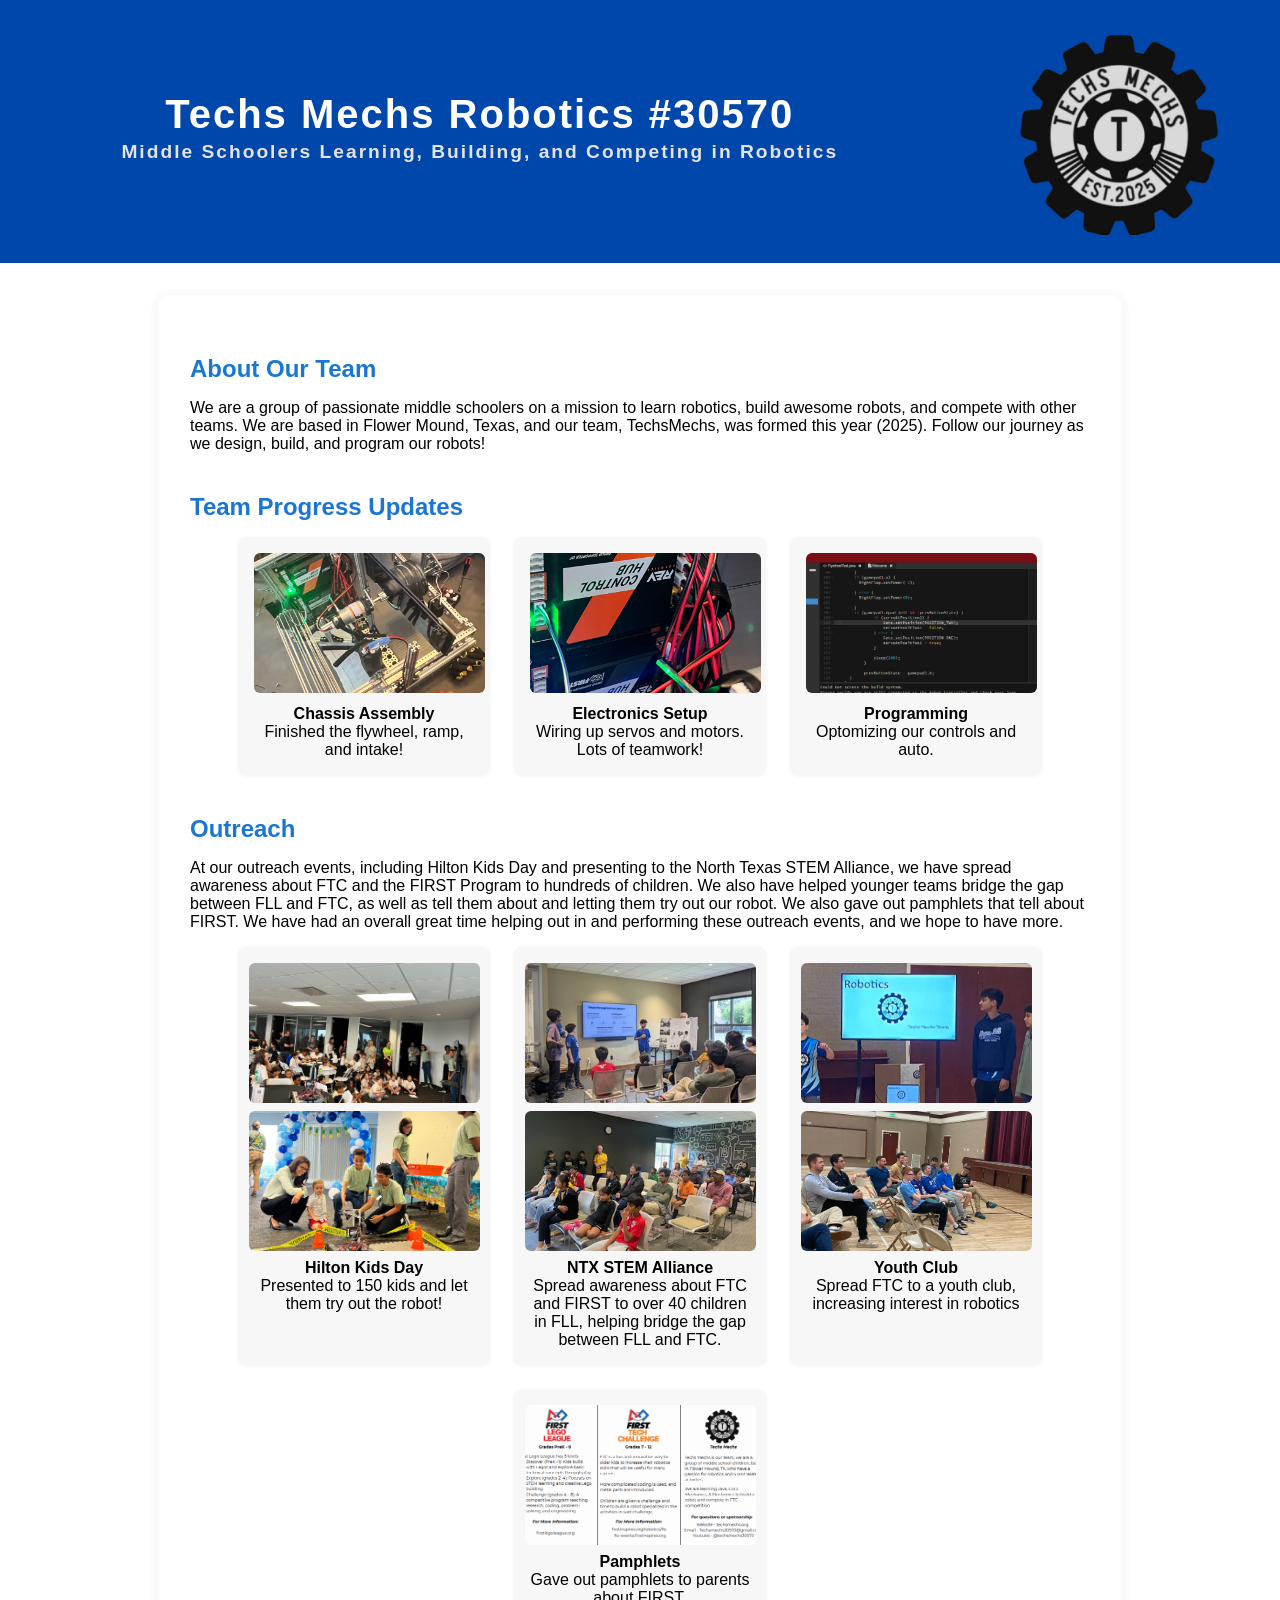
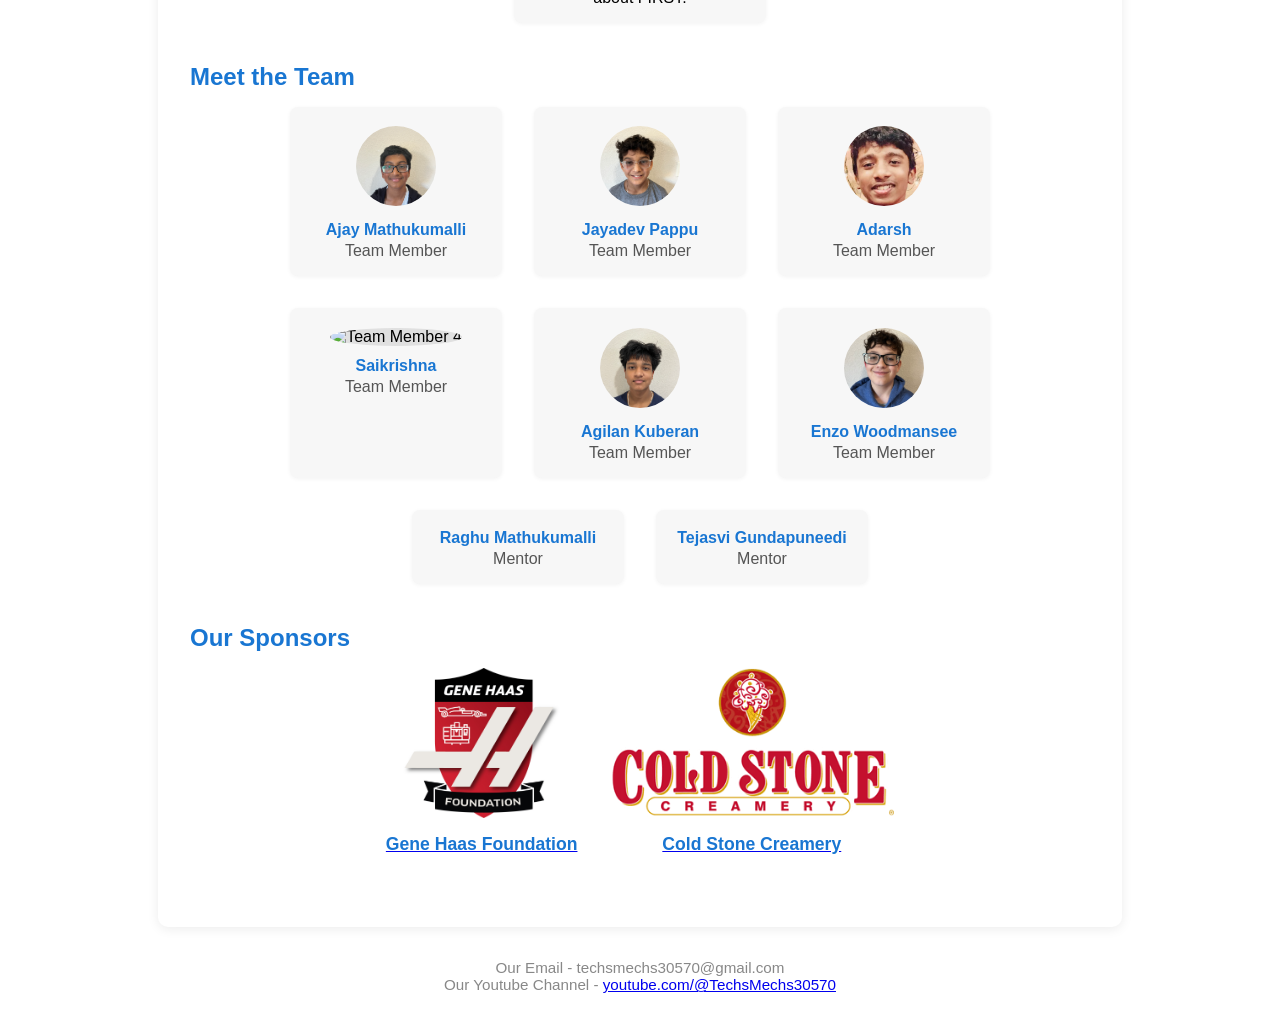
==== index.html @ 248501fc "Update index.html" ====
<!DOCTYPE html>
<html>
<head>
    <title>Techs Mechs Robotics #30570</title>
    <meta charset="UTF-8">
    <meta name="viewport" content="width=device-width, initial-scale=1.0">
    <style>
        body {
            font-family: 'Segoe UI', Arial, sans-serif;
            background: #ffffff;
            margin: 0;
            padding: 0;
            border-radius: 10px;
        }
        header {
            background: #0047AB;
            color: #fff;
            padding: 2rem 0 1rem 0;
            text-align: center;
            font-size: 2.5rem;
            letter-spacing: 2px;
        }
        .subtitle {
            font-size: 1.2rem;
            color: #e3e3e3;
            margin-bottom: 1.5rem;
        }
        main {
            max-width: 900px;
            margin: 2rem auto;
            background: #fff;
            border-radius: 10px;
            box-shadow: 0 2px 12px rgba(0,0,0,0.08);
            padding: 2.5rem 2rem 2rem 2rem;
        }
        section {
            margin-bottom: 2.5rem;
        }
        h2 {
            color: #1976d2;
            margin-bottom: 1rem;
        }
        .progress-gallery {
            display: flex;
            gap: 1.5rem;
            flex-wrap: wrap;
            justify-content: center;
        }
        .progress-item {
            background: #f7f7f7;
            border-radius: 8px;
            box-shadow: 0 1px 4px rgba(0,0,0,0.05);
            width: 220px;
            padding: 1rem;
            text-align: center;
        }
        .progress-item img {
            width: 105%;
            height: 140px;
            object-fit: cover;
            border-radius: 6px;
            margin-bottom: 0.5rem;
            background: #e0e0e0;
        }
        .team-members {
            display: flex;
            flex-wrap: wrap;
            gap: 2rem;
            justify-content: center;
        }
        .member-card {
            background: #f7f7f7;
            border-radius: 8px;
            box-shadow: 0 1px 4px rgba(0,0,0,0.05);
            width: 180px;
            padding: 1.2rem 1rem 1rem 1rem;
            text-align: center;
        }
        .member-card img {
            width: 80px;
            height: 80px;
            object-fit: cover;
            border-radius: 50%;
            margin-bottom: 0.7rem;
            background: #e0e0e0;
        }
        .member-name {
            font-weight: bold;
            color: #1976d2;
            margin-bottom: 0.2rem;
        }
        .member-role {
            color: #555;
            font-size: 1rem;
        }
        footer {
            text-align: center;
            color: #888;
            margin: 2rem 0 1rem 0;
            font-size: 0.95rem;
        }
         table, th, td {
  border:0px solid black;
}
table {
font-family: Arial;
font-size: 2.5rem;
}
        .outreach-gallery {
            display: flex;
            gap: 1.5rem;
            justify-content: center;
            flex-wrap: wrap;
        }
        .outreach-box {
            background: #f7f7f7;
            border-radius: 8px;
            box-shadow: 0 1px 4px rgba(0,0,0,0.05);
            width: 220px;
            padding: 1rem;
            text-align: center;
            display: flex;
            flex-direction: column;
            align-items: center;
        }
        .outreach-box img {
            width: 105%;
            height: 140px;
            object-fit: cover;
            border-radius: 6px;
            margin-bottom: 0.5rem;
            background: #e0e0e0;
        }
        .sponsorship-gallery {
            display: flex;
            gap: 2rem;
            justify-content: center;
            flex-wrap: wrap;
            align-items: center;
        }
        .sponsor-item {
            text-align: center;
        }
        .sponsor-item img {
            height: 150px;
            object-fit: contain;
            margin-bottom: 0.75rem;
        }
        .sponsor-name {
            font-weight: bold;
            color: #1976d2;
            font-size: 1.1rem;
        }
    </style>
</head>
<body>
    <header>
          <table style="width:100%">
  <tr>
    <th style="width:75%">
    	<table style="width:100%">
        	<tr>
            	<th>Techs Mechs Robotics #30570 </th>
            </tr>
            <tr>
            	<td><div class="subtitle">Middle Schoolers Learning, Building, and Competing in Robotics</div></td>
            </tr>
        </table>
    </th>
    <th> <img src="Logo.png" alt="Seven" width="200" height="200"></th>
  </tr>
</table>
    </header>
    <main>
        <section>
            <h2>About Our Team</h2>
            <p>We are a group of passionate middle schoolers on a mission to learn robotics, build awesome robots, and compete with other teams. We are based in Flower Mound, Texas, and our team, TechsMechs, was formed this year (2025). Follow our journey as we design, build, and program our robots!
</p>
        </section>
        <section>
            <h2>Team Progress Updates</h2>
            <div class="progress-gallery">
                <div class="progress-item">
                    <img src="Robot-Photo.jpg" alt="Robot Build 1">
                    <div><strong>Chassis Assembly</strong></div>
                    <div>Finished the flywheel, ramp, and intake!</div>
                </div>
                <div class="progress-item">
                    <img src="Wires-Photo.jpg" alt="Robot Build 2">
                    <div><strong>Electronics Setup</strong></div>
                    <div>Wiring up servos and motors. Lots of teamwork!</div>
                </div>
                <div class="progress-item">
                    <img src="Code-Photo.png" alt="Robot Build 3">
                    <div><strong>Programming</strong></div>
                    <div>Optomizing our controls and auto.</div>
                </div>
                <!-- Add more progress items as needed -->
            </div>
        </section>
        <section>
            <h2>Outreach</h2>
            <p>At our outreach events, including Hilton Kids Day and presenting to the North Texas STEM Alliance, we have spread awareness about FTC and the FIRST Program to hundreds of children. We also have helped younger teams bridge the gap between FLL and FTC, as well as tell them about and letting them try out our robot. We also gave out pamphlets that tell about FIRST. We have had an overall great time helping out in and performing these outreach events, and we hope to have more.
        </p>        
            <div class="outreach-gallery">
                <div class="outreach-box">
                    <img src="Presentation.jpg" alt="Hilton Kids Day Photo 1">
                    <img src="Demo.jpg.jpg" alt="Hilton Kids Day Photo 2">
                    <div><strong>Hilton Kids Day</strong></div>
                    <div>Presented to 150 kids and let them try out the robot!</div>
                </div>
                <div class="outreach-box">
                    <img src="NTX-Outreach1-Photo.JPG" alt="NTX STEM Alliance Photo 1">
                    <img src="NTX-Outreach2-Photo.jpeg" alt="NTX STEM Alliance Photo 2">
                    <div><strong>NTX STEM Alliance</strong></div>
                    <div>Spread awareness about FTC and FIRST to over 40 children in FLL, helping bridge the gap between FLL and FTC.</div>
                </div>
                <div class="outreach-box">
                    <img src="Church-Outreach-Photo1.png" alt="Youth Club Outreach Photo 1">
                    <img src="Church-Outreach-Photo2.png" alt="Youth Club Outreach Photo 1">
                    <div><strong>Youth Club</strong></div>
                    <div>Spread FTC to a youth club, increasing interest in robotics</div>
                </div>
                <div class="outreach-box">
                    <img src="Pamphlet.png.png" alt="Flyer">
                    <div><strong>Pamphlets</strong></div>
                    <div>Gave out pamphlets to parents about FIRST.</div>
                </div>
            </div>
        </section>
        <section>
            <h2>Meet the Team</h2>
            <div class="team-members">
                <div class="member-card">
                    <img src="Ajay-Photo.jpg" alt="Team Member 1">
                    <div class="member-name">Ajay Mathukumalli</div>
                    <div class="member-role">Team Member</div>
                </div>
                <div class="member-card">
                    <img src="Jay-Photo.jpg" alt="Team Member 2">
                    <div class="member-name">Jayadev Pappu</div>
                    <div class="member-role">Team Member</div>
                </div>
                <div class="member-card">
                    <img src="Adarsh-Photo.png" alt="Team Member 3">
                    <div class="member-name">Adarsh </div>
                    <div class="member-role">Team Member</div>
                </div>
                <div class="member-card">
                    <img src="" alt="Team Member 4">
                    <div class="member-name">Saikrishna</div>
                    <div class="member-role">Team Member</div>
                </div>
                <div class="member-card">
                    <img src="Agilin-photo.jpg" alt="Team Member 5">
                    <div class="member-name">Agilan Kuberan</div>
                    <div class="member-role">Team Member</div>
                </div>
                <div class="member-card">
                    <img src="Enzo-Photo.jpg" alt="Team Member 6">
                    <div class="member-name">Enzo Woodmansee</div>
                    <div class="member-role">Team Member</div>
                </div>
                <div class="member-card">
                    <div class="member-name">Raghu Mathukumalli</div>
                    <div class="member-role">Mentor</div>
                </div>
                <div class="member-card">
                    <div class="member-name">Tejasvi Gundapuneedi</div>
                    <div class="member-role">Mentor</div>
                </div>

                <!-- Add more member cards as needed -->
            </div>
        </section>
        <section>
            <h2>Our Sponsors</h2>
            <div class="sponsorship-gallery">
                <a href="https://www.ghaasfoundation.org/" class="sponsor-item" target="_blank" rel="noopener noreferrer">
                    <img src="GeneHassLogo-Photo.jpg" alt="Gene Haas Foundation Logo">
                    <div class="sponsor-name">Gene Haas Foundation</div>
                </a>
                <a href="https://www.coldstonecreamery.com/stores/24187" class="sponsor-item" target="_blank" rel="noopener noreferrer">
                    <img src="ColdStone-Photo.png" alt="Cold Stone Creamery Logo">
                    <div class="sponsor-name">Cold Stone Creamery</div>
                </a>
            </div>
        </section>
    </main>
    <footer>
       <p> Our Email - techsmechs30570@gmail.com <br>
      Our Youtube Channel - <a href="https://www.youtube.com/@TechsMechs30570">youtube.com/@TechsMechs30570</a></p>
    </footer>
</body>
                    </html>
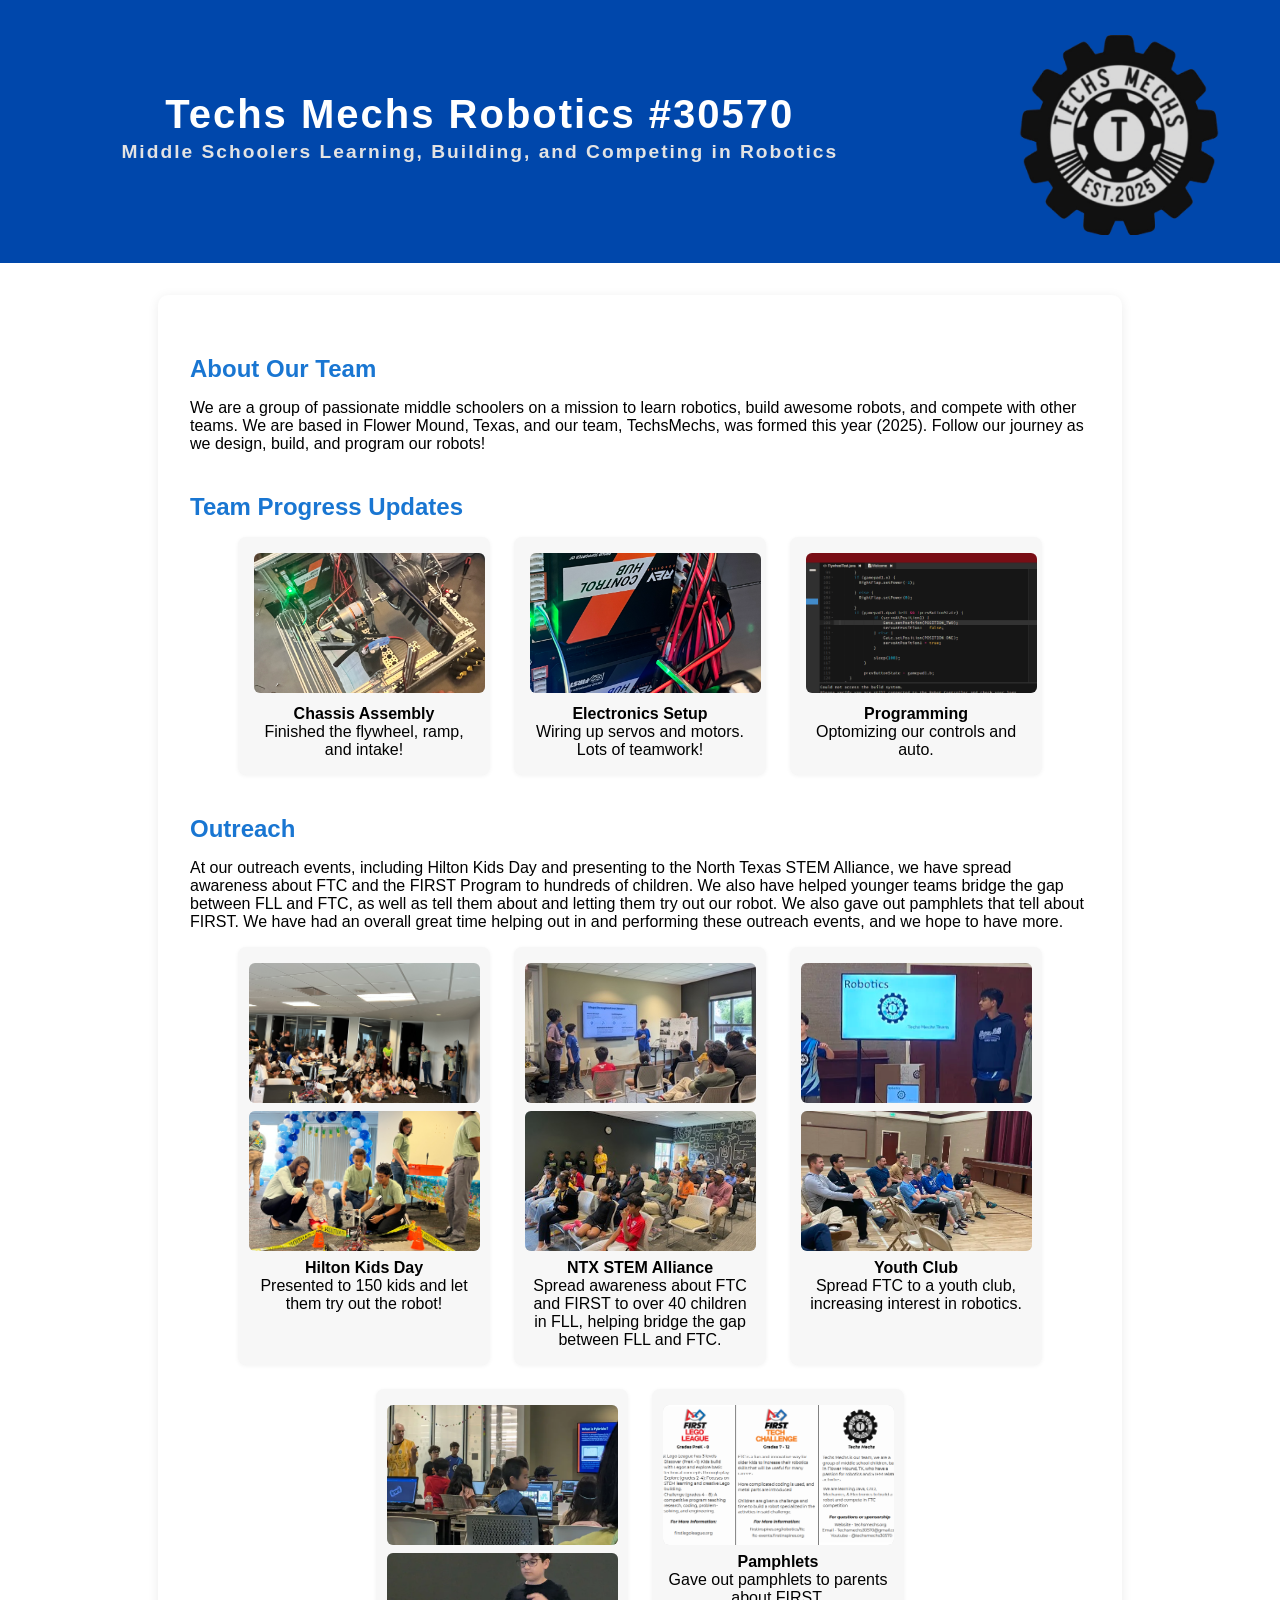
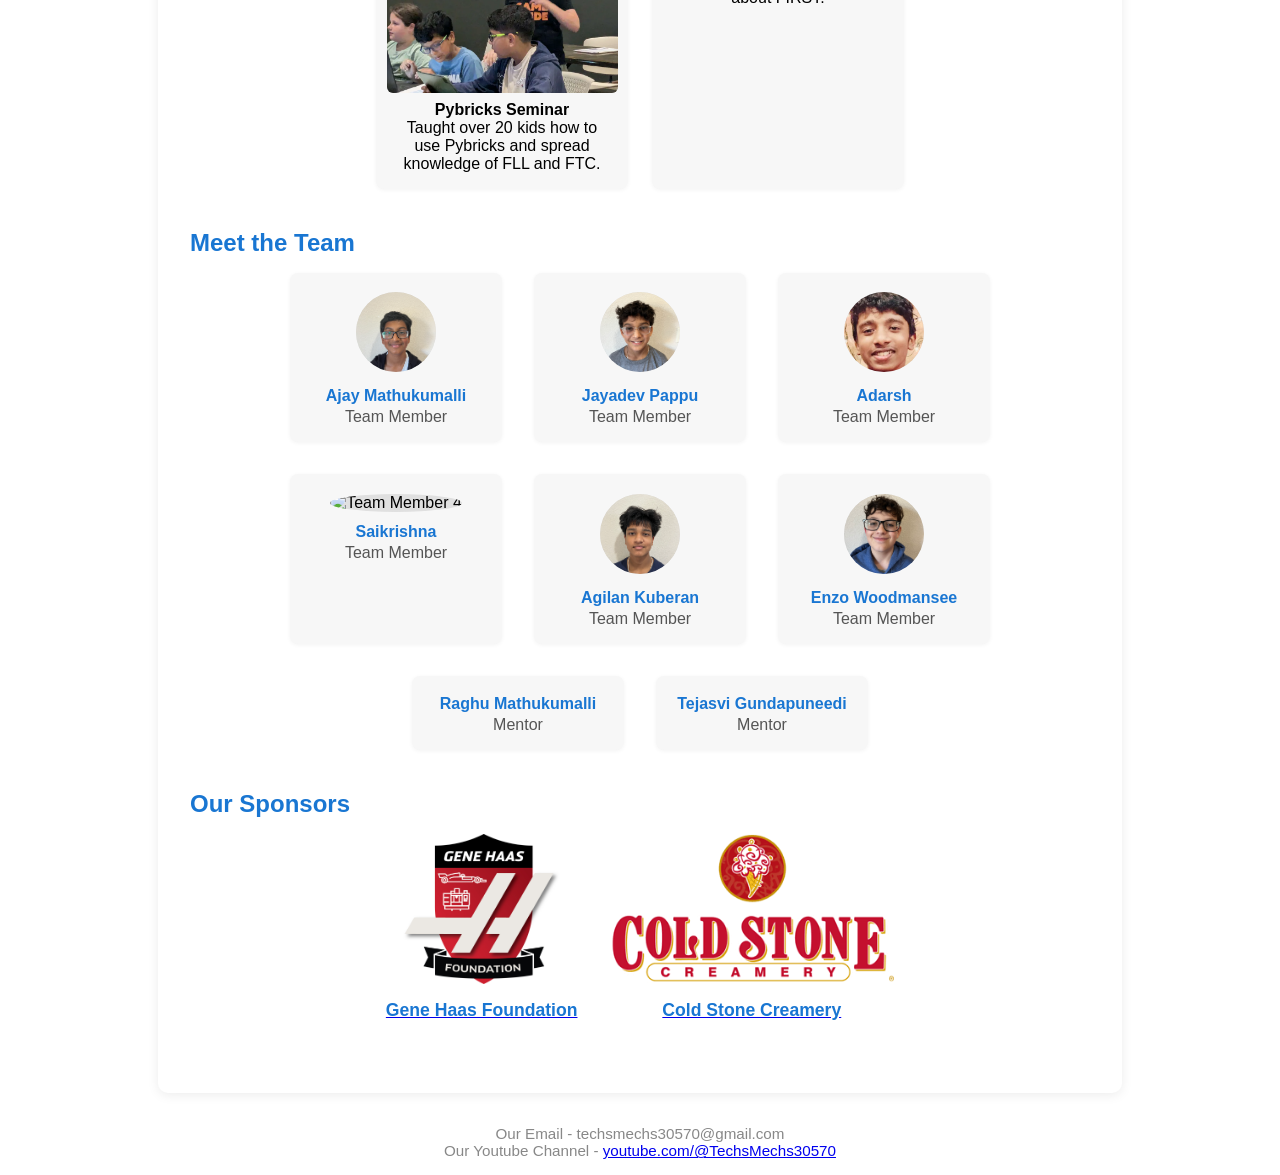
==== commit 508709b0: "Update index.html" ====
--- a/index.html
+++ b/index.html
@@ -219,7 +219,13 @@
                     <img src="Church-Outreach-Photo1.png" alt="Youth Club Outreach Photo 1">
                     <img src="Church-Outreach-Photo2.png" alt="Youth Club Outreach Photo 1">
                     <div><strong>Youth Club</strong></div>
-                    <div>Spread FTC to a youth club, increasing interest in robotics</div>
+                    <div>Spread FTC to a youth club, increasing interest in robotics.</div>
+                </div>
+                <div class="outreach-box">
+                    <img src="Pybricks-Outreach-Photo1.png" alt="Pybricks Club Outreach Photo 1">
+                    <img src="Pybricks-Outreach-Photo2.png" alt="Pybricks Club Outreach Photo 1">
+                    <div><strong>Pybricks Seminar</strong></div>
+                    <div>Taught over 20 kids how to use Pybricks and spread knowledge of FLL and FTC.</div>
                 </div>
                 <div class="outreach-box">
                     <img src="Pamphlet.png.png" alt="Flyer">
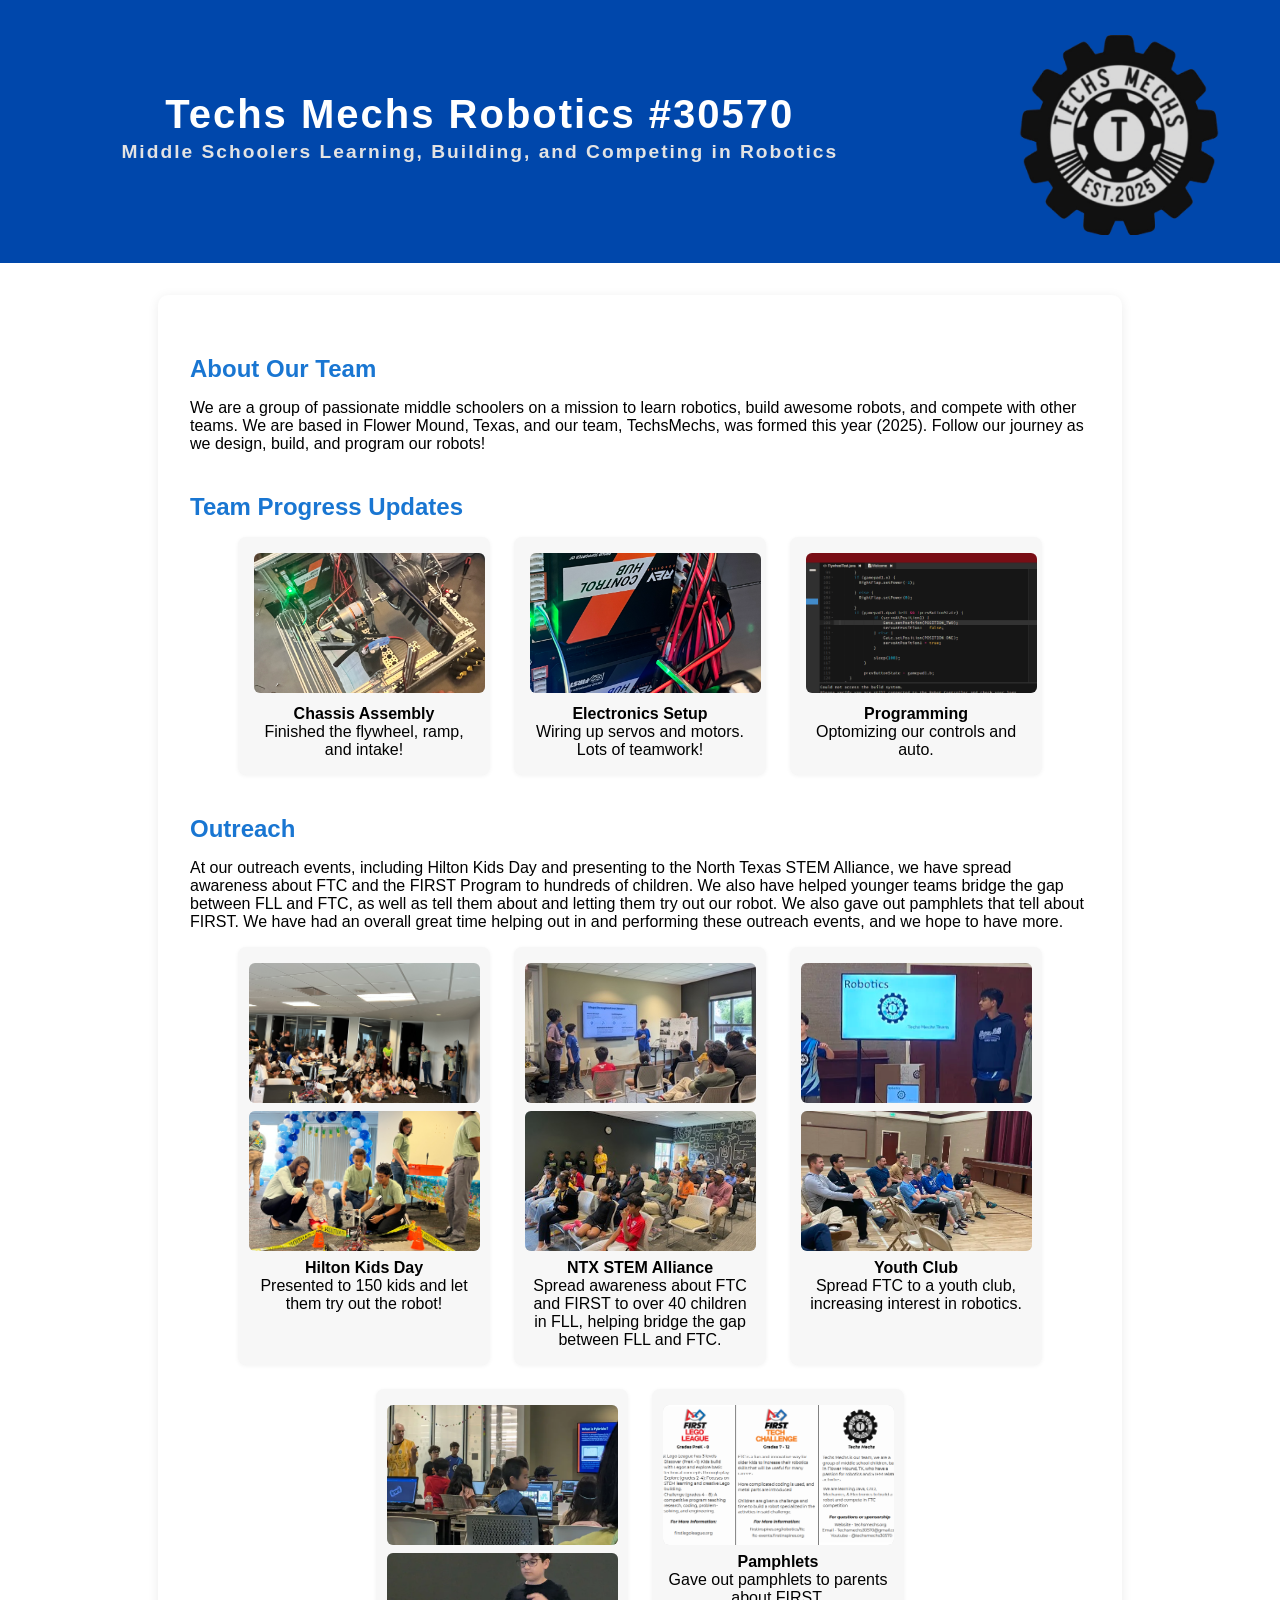
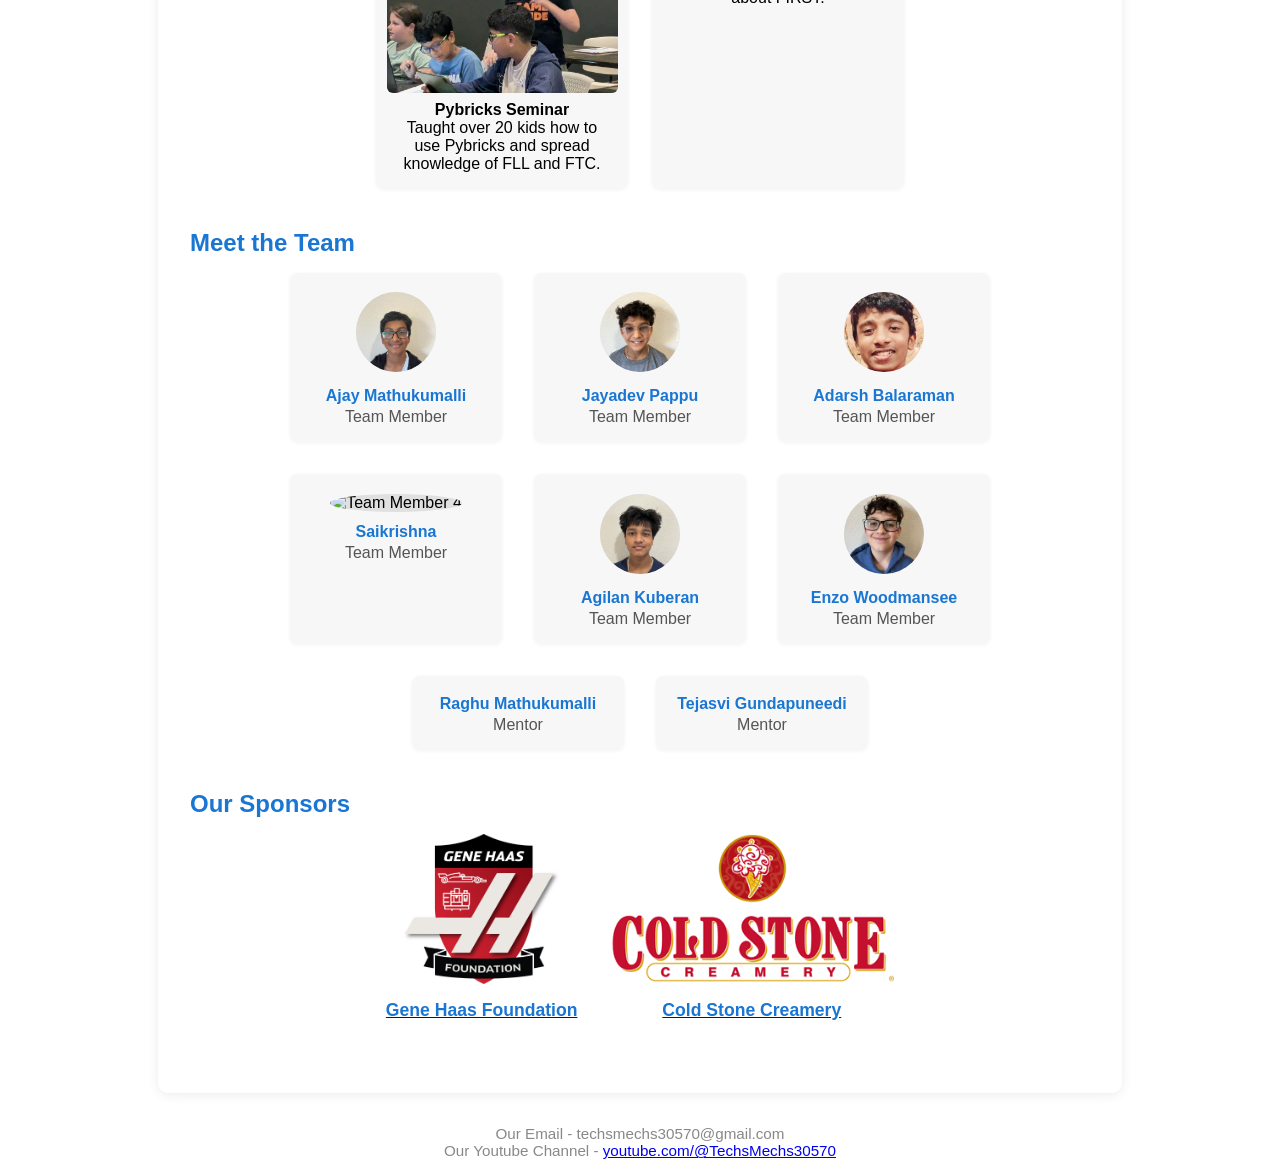
==== commit de0199ab: "Fix formatting issues in index.html" ====
--- a/index.html
+++ b/index.html
@@ -249,7 +249,7 @@
                 </div>
                 <div class="member-card">
                     <img src="Adarsh-Photo.png" alt="Team Member 3">
-                    <div class="member-name">Adarsh </div>
+                    <div class="member-name">Adarsh Balaraman</div>
                     <div class="member-role">Team Member</div>
                 </div>
                 <div class="member-card">
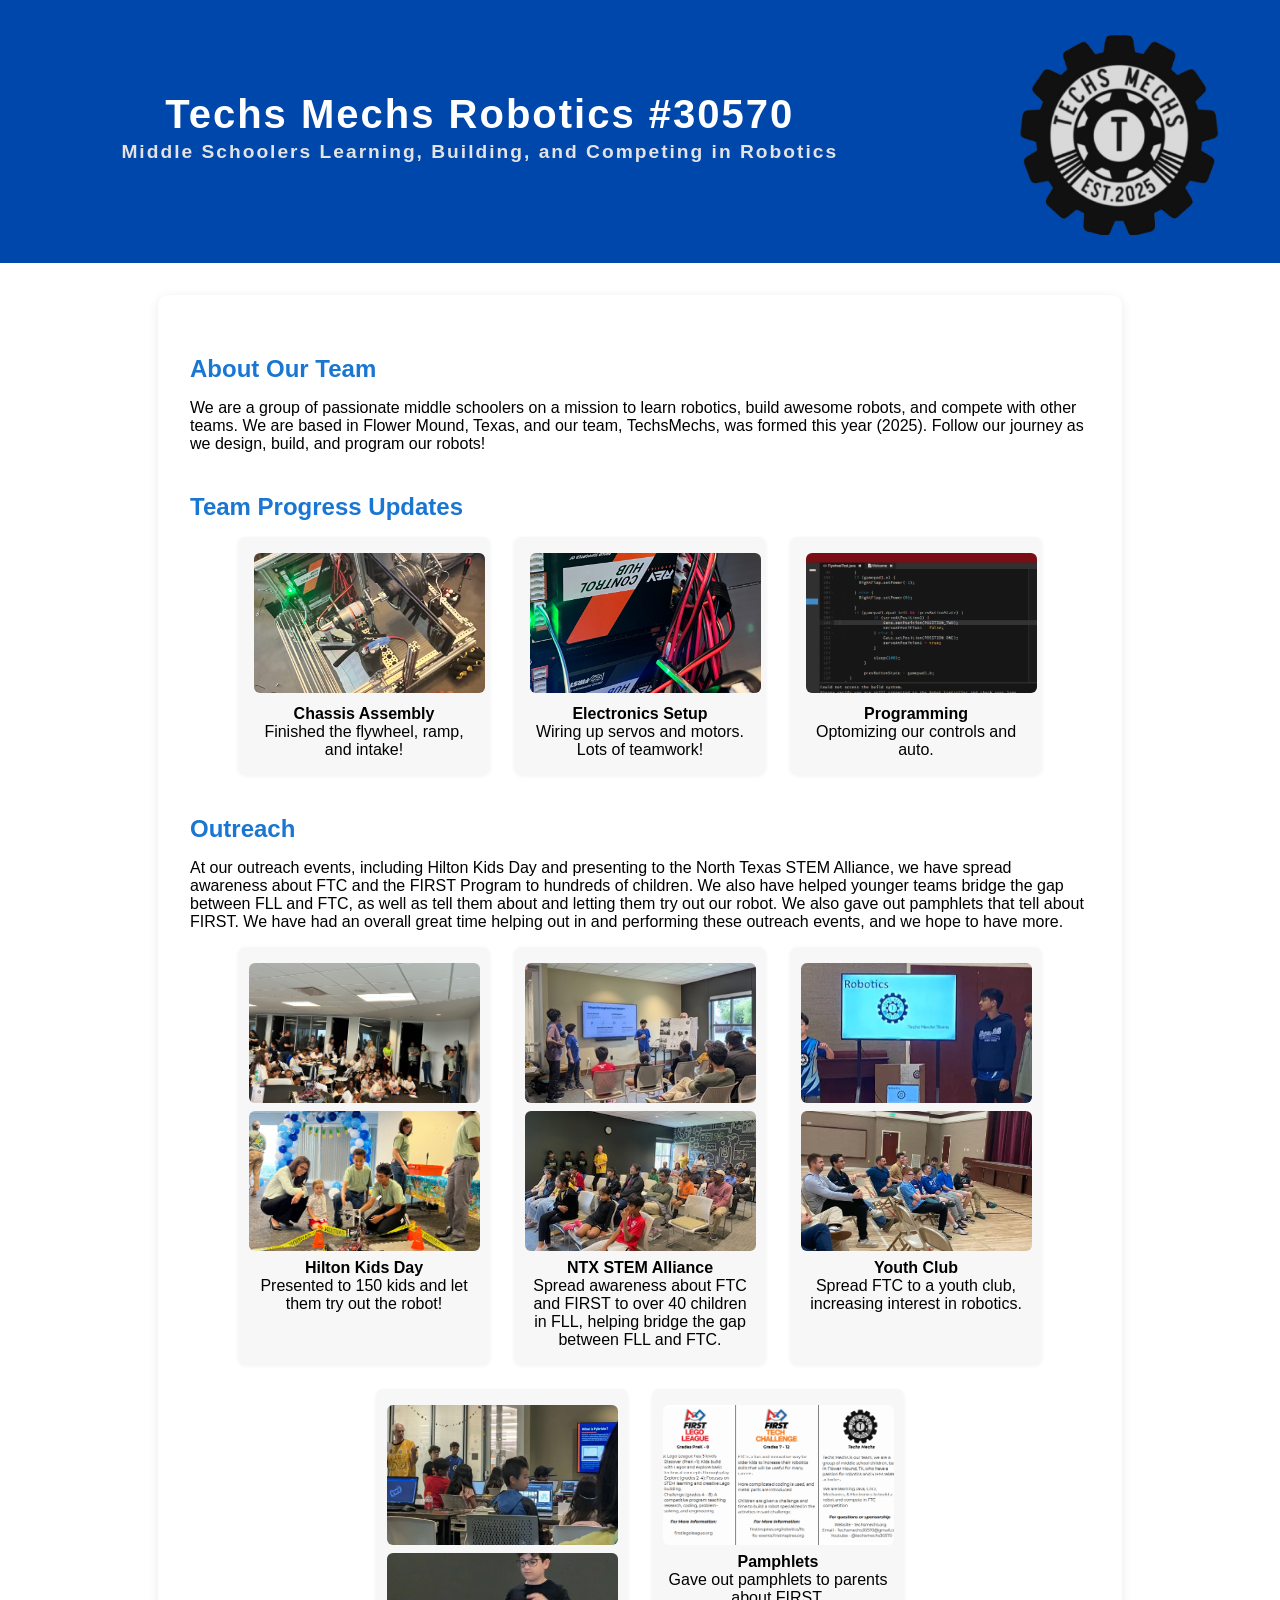
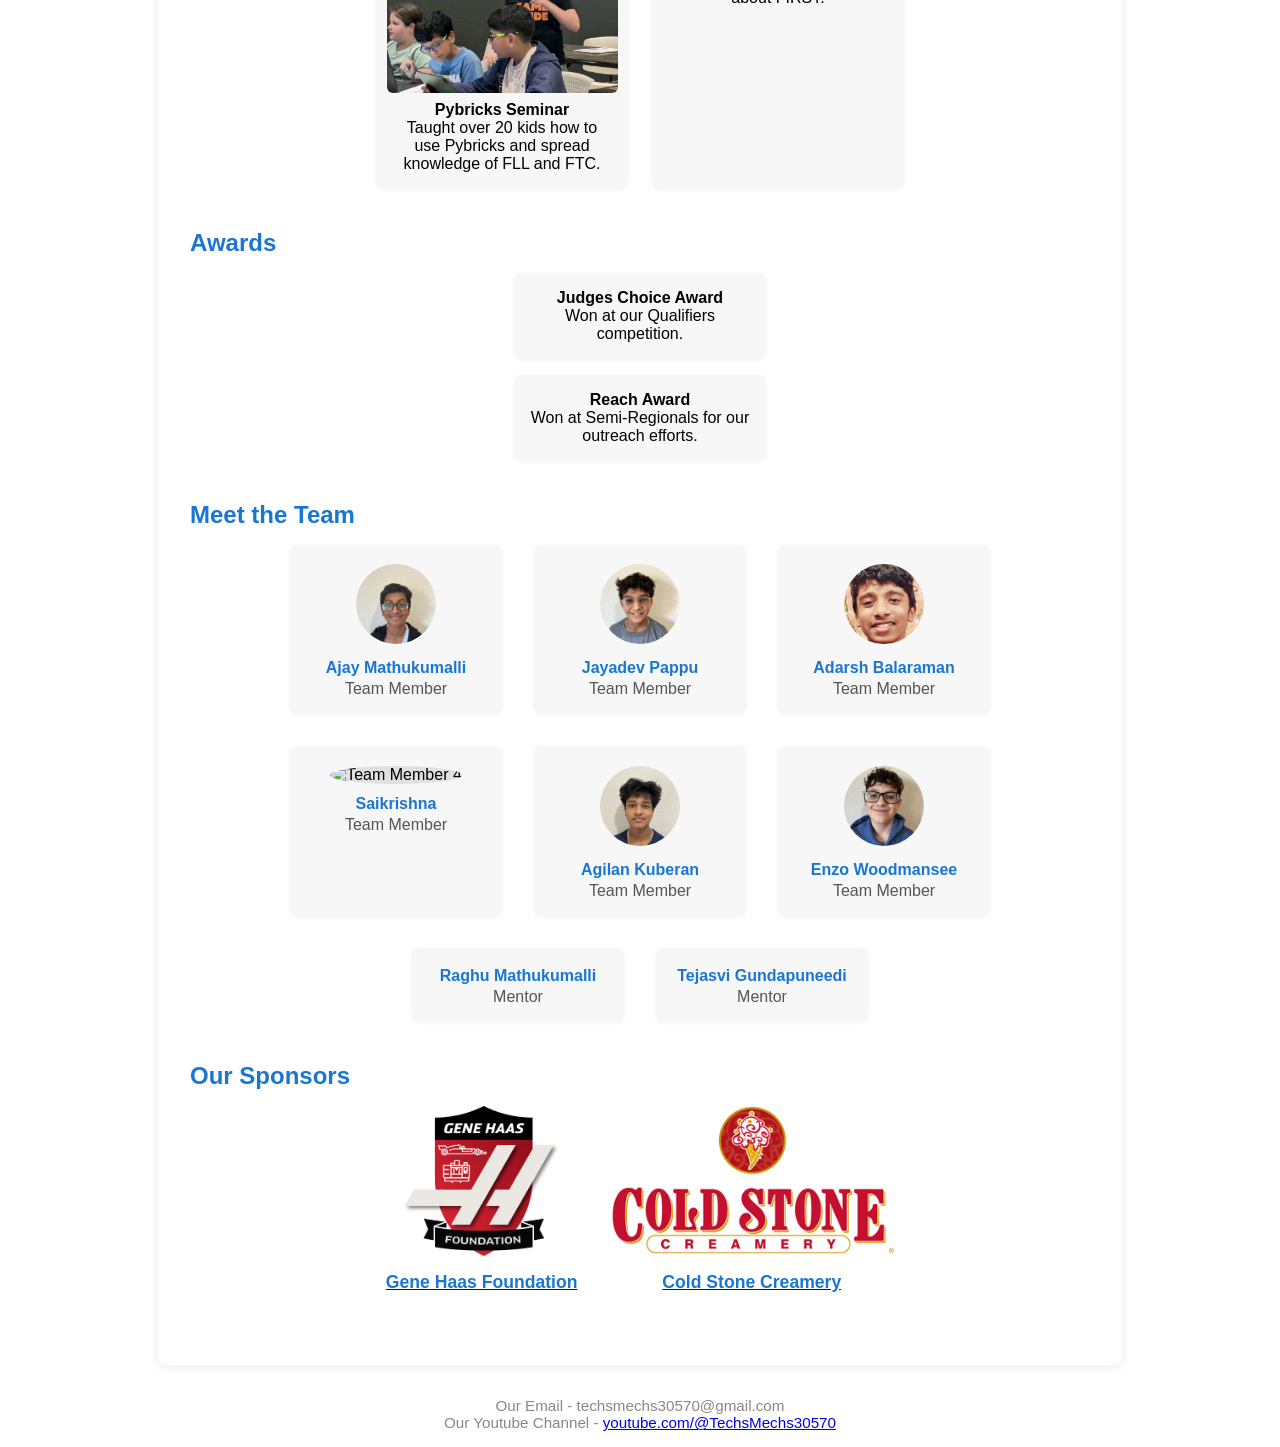
==== commit 5f2b5f9e: "Merge 4d6a8e50c4ec33472325ad8a6e683aa1e49a0dc2 into 76161657fdde9d8246b319295b86fd99b14b83b7" ====
--- a/index.html
+++ b/index.html
@@ -151,6 +151,22 @@
             color: #1976d2;
             font-size: 1.1rem;
         }
+
+        .awards-list {
+            display: flex;
+            flex-direction: column;
+            gap: 1rem;
+            align-items: center;
+        }
+        .award-item {
+            background: #f7f7f7;
+            border-radius: 8px;
+            box-shadow: 0 1px 4px rgba(0,0,0,0.05);
+            width: 220px;
+            padding: 1rem;
+            text-align: center;
+        }
+
     </style>
 </head>
 <body>
@@ -195,7 +211,6 @@
                     <div><strong>Programming</strong></div>
                     <div>Optomizing our controls and auto.</div>
                 </div>
-                <!-- Add more progress items as needed -->
             </div>
         </section>
         <section>
@@ -234,6 +249,21 @@
                 </div>
             </div>
         </section>
+
+        <section>
+            <h2>Awards</h2>
+            <div class="awards-list">
+                <div class="award-item">
+                    <strong>Judges Choice Award</strong>
+                    <div>Won at our Qualifiers competition.</div>
+                </div>
+                <div class="award-item">
+                    <strong>Reach Award</strong>
+                    <div>Won at Semi-Regionals for our outreach efforts.</div>
+                </div>
+            </div>
+        </section>
+
         <section>
             <h2>Meet the Team</h2>
             <div class="team-members">
@@ -275,10 +305,9 @@
                     <div class="member-name">Tejasvi Gundapuneedi</div>
                     <div class="member-role">Mentor</div>
                 </div>
-
-                <!-- Add more member cards as needed -->
-            </div>
-        </section>
+            </div>
+        </section>
+
         <section>
             <h2>Our Sponsors</h2>
             <div class="sponsorship-gallery">
@@ -298,19 +327,11 @@
       Our Youtube Channel - <a href="https://www.youtube.com/@TechsMechs30570">youtube.com/@TechsMechs30570</a></p>
     </footer>
 </body>
-                    </html>
-
-
-
-
-
-
-
-
-
-
-
-
-
-
-
+</html>
+
+
+
+
+
+
+
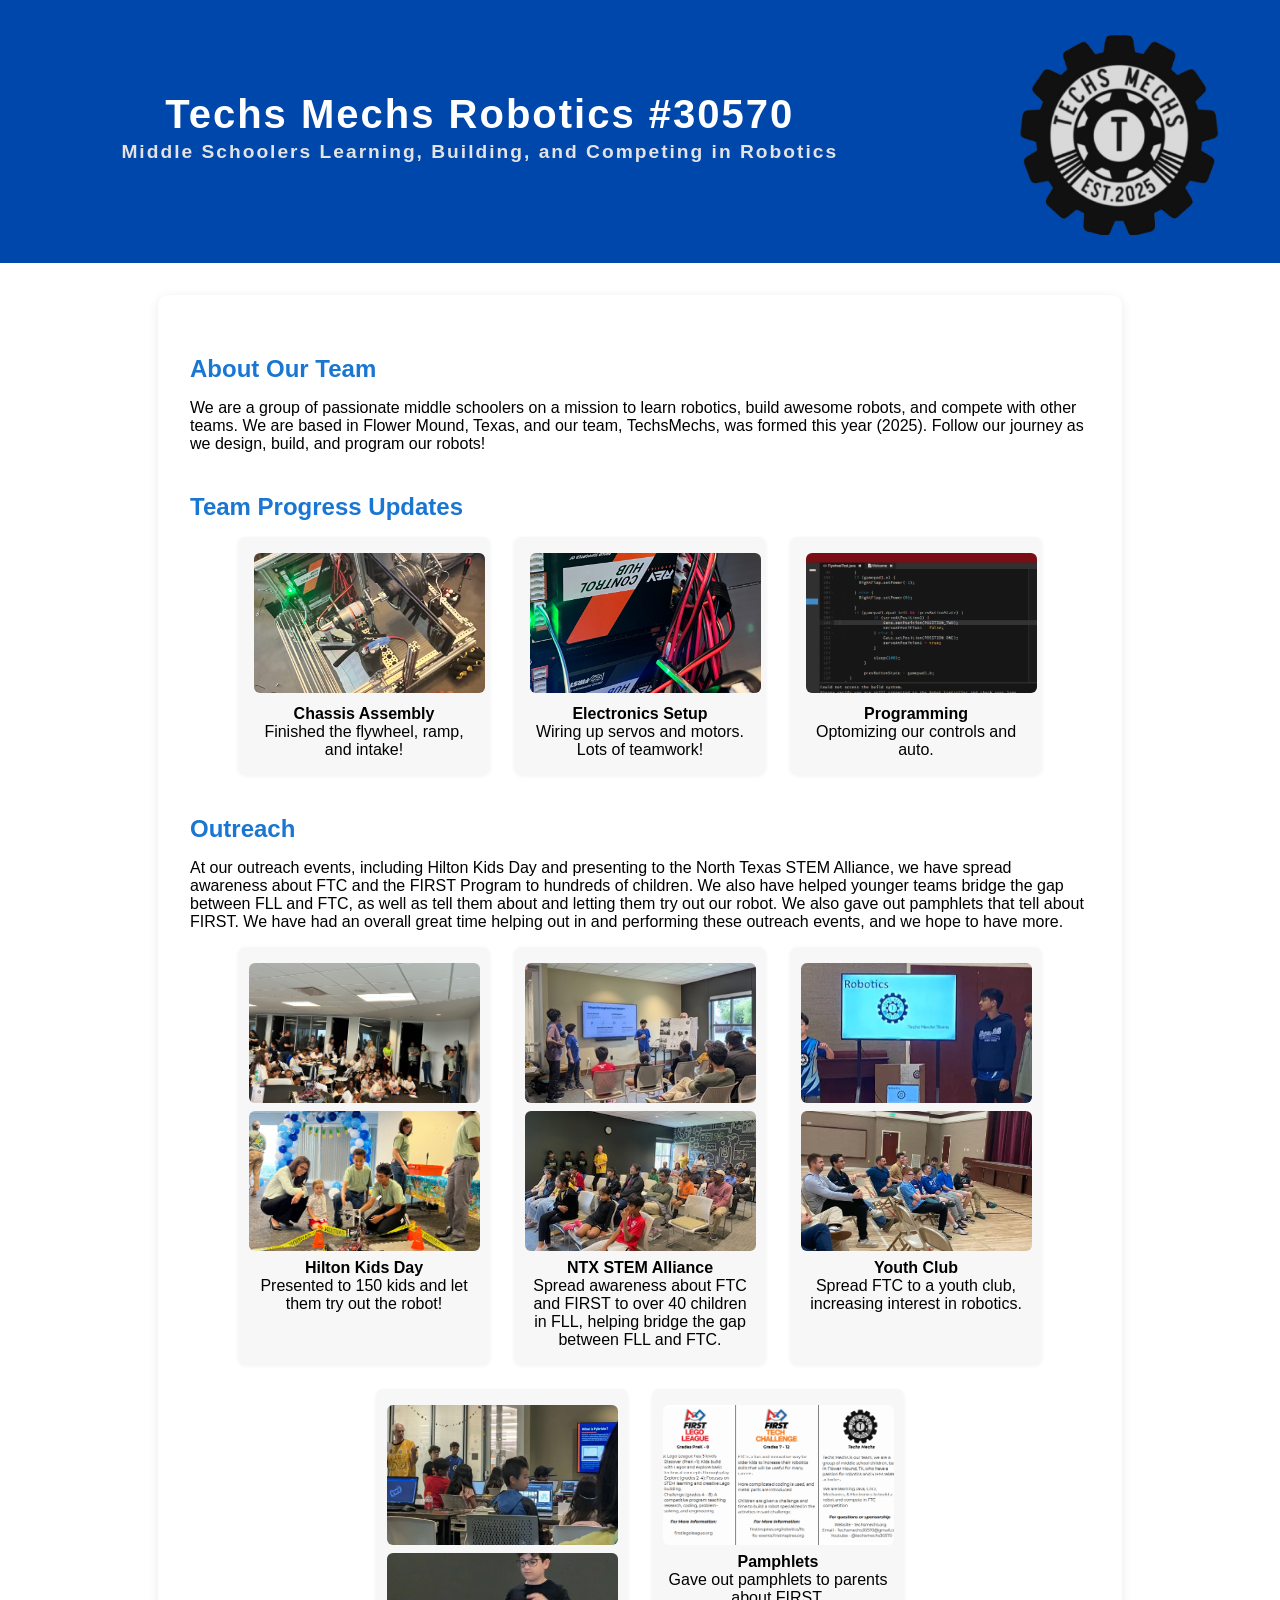
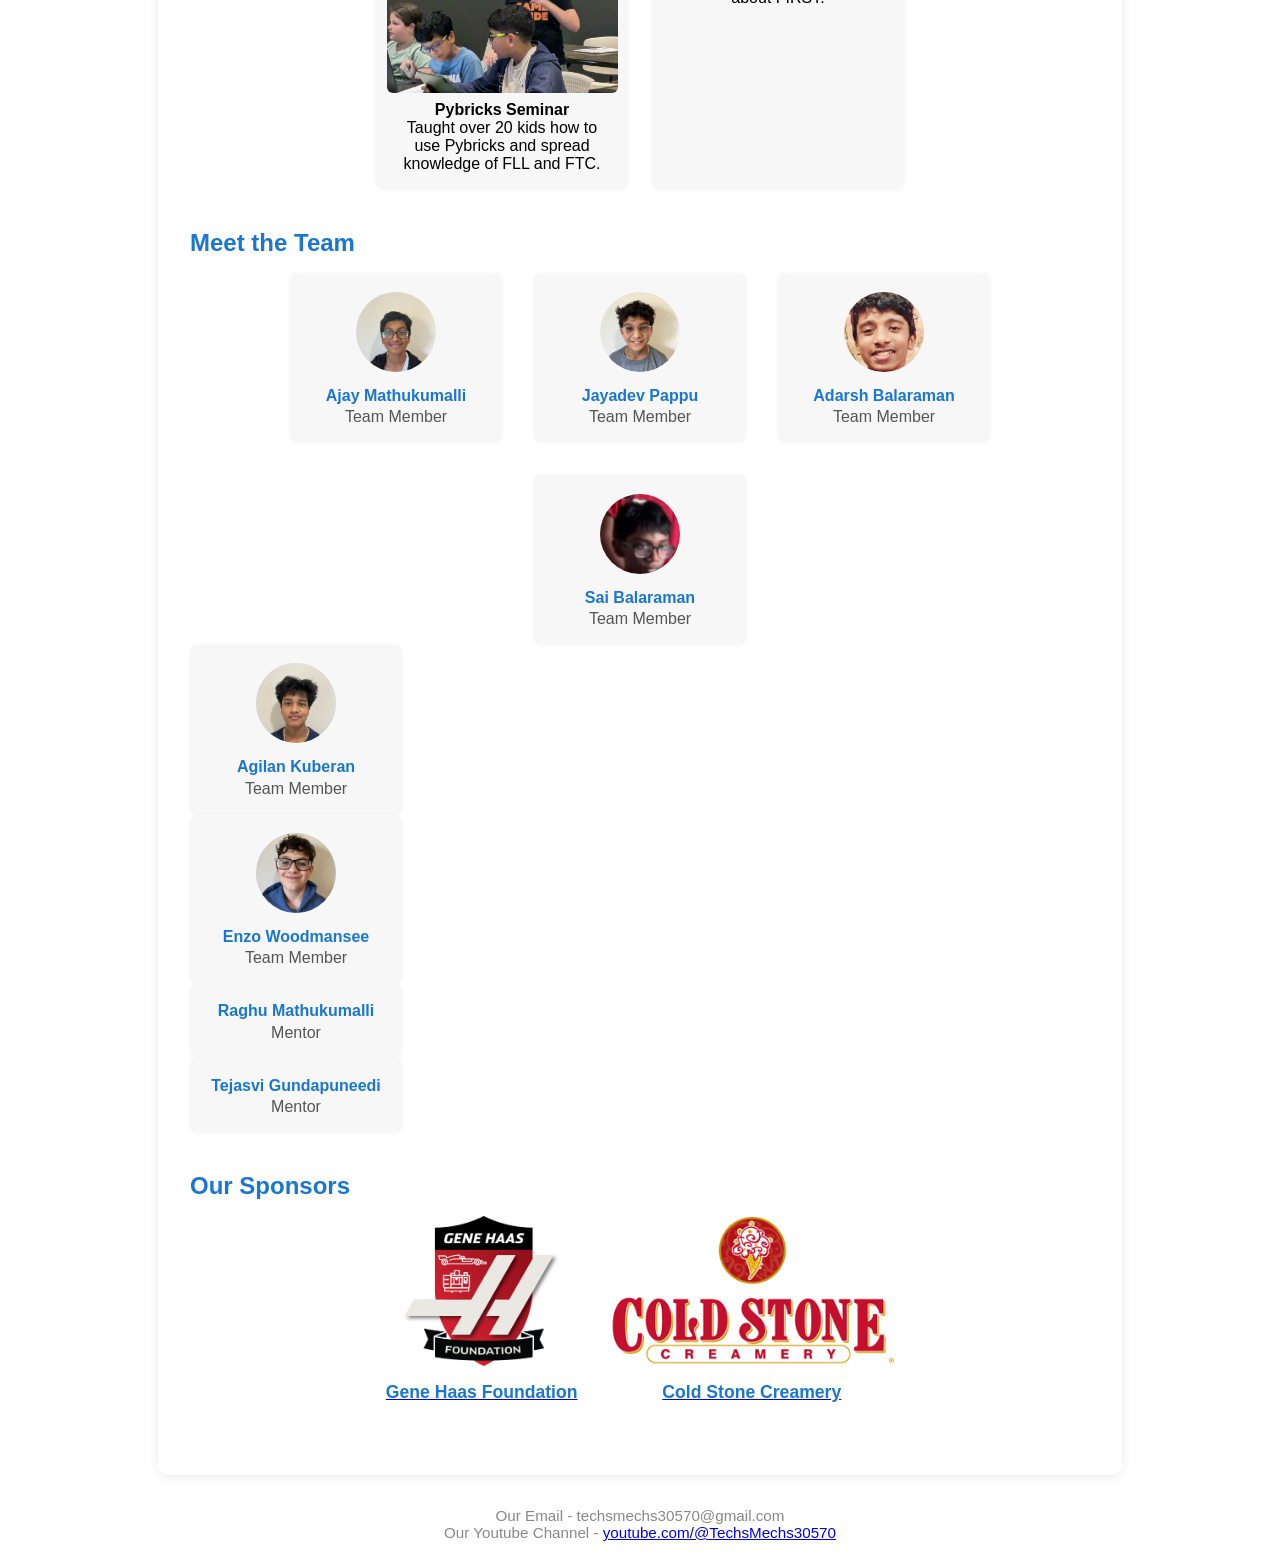
==== commit dce886bd: "Update index.html" ====
--- a/index.html
+++ b/index.html
@@ -151,22 +151,6 @@
             color: #1976d2;
             font-size: 1.1rem;
         }
-
-        .awards-list {
-            display: flex;
-            flex-direction: column;
-            gap: 1rem;
-            align-items: center;
-        }
-        .award-item {
-            background: #f7f7f7;
-            border-radius: 8px;
-            box-shadow: 0 1px 4px rgba(0,0,0,0.05);
-            width: 220px;
-            padding: 1rem;
-            text-align: center;
-        }
-
     </style>
 </head>
 <body>
@@ -211,6 +195,7 @@
                     <div><strong>Programming</strong></div>
                     <div>Optomizing our controls and auto.</div>
                 </div>
+                <!-- Add more progress items as needed -->
             </div>
         </section>
         <section>
@@ -249,21 +234,6 @@
                 </div>
             </div>
         </section>
-
-        <section>
-            <h2>Awards</h2>
-            <div class="awards-list">
-                <div class="award-item">
-                    <strong>Judges Choice Award</strong>
-                    <div>Won at our Qualifiers competition.</div>
-                </div>
-                <div class="award-item">
-                    <strong>Reach Award</strong>
-                    <div>Won at Semi-Regionals for our outreach efforts.</div>
-                </div>
-            </div>
-        </section>
-
         <section>
             <h2>Meet the Team</h2>
             <div class="team-members">
@@ -282,10 +252,11 @@
                     <div class="member-name">Adarsh Balaraman</div>
                     <div class="member-role">Team Member</div>
                 </div>
-                <div class="member-card">
-                    <img src="" alt="Team Member 4">
-                    <div class="member-name">Saikrishna</div>
-                    <div class="member-role">Team Member</div>
+        <div class="member-card">
+    <img src="Screenshot 2026-07-18 145139.png" alt="Sai Balaraman">
+    <div class="member-name">Sai Balaraman</div>
+    <div class="member-role">Team Member</div>
+</div>
                 </div>
                 <div class="member-card">
                     <img src="Agilin-photo.jpg" alt="Team Member 5">
@@ -305,9 +276,10 @@
                     <div class="member-name">Tejasvi Gundapuneedi</div>
                     <div class="member-role">Mentor</div>
                 </div>
+
+                <!-- Add more member cards as needed -->
             </div>
         </section>
-
         <section>
             <h2>Our Sponsors</h2>
             <div class="sponsorship-gallery">
@@ -327,11 +299,19 @@
       Our Youtube Channel - <a href="https://www.youtube.com/@TechsMechs30570">youtube.com/@TechsMechs30570</a></p>
     </footer>
 </body>
-</html>
-
-
-
-
-
-
-
+                    </html>
+
+
+
+
+
+
+
+
+
+
+
+
+
+
+
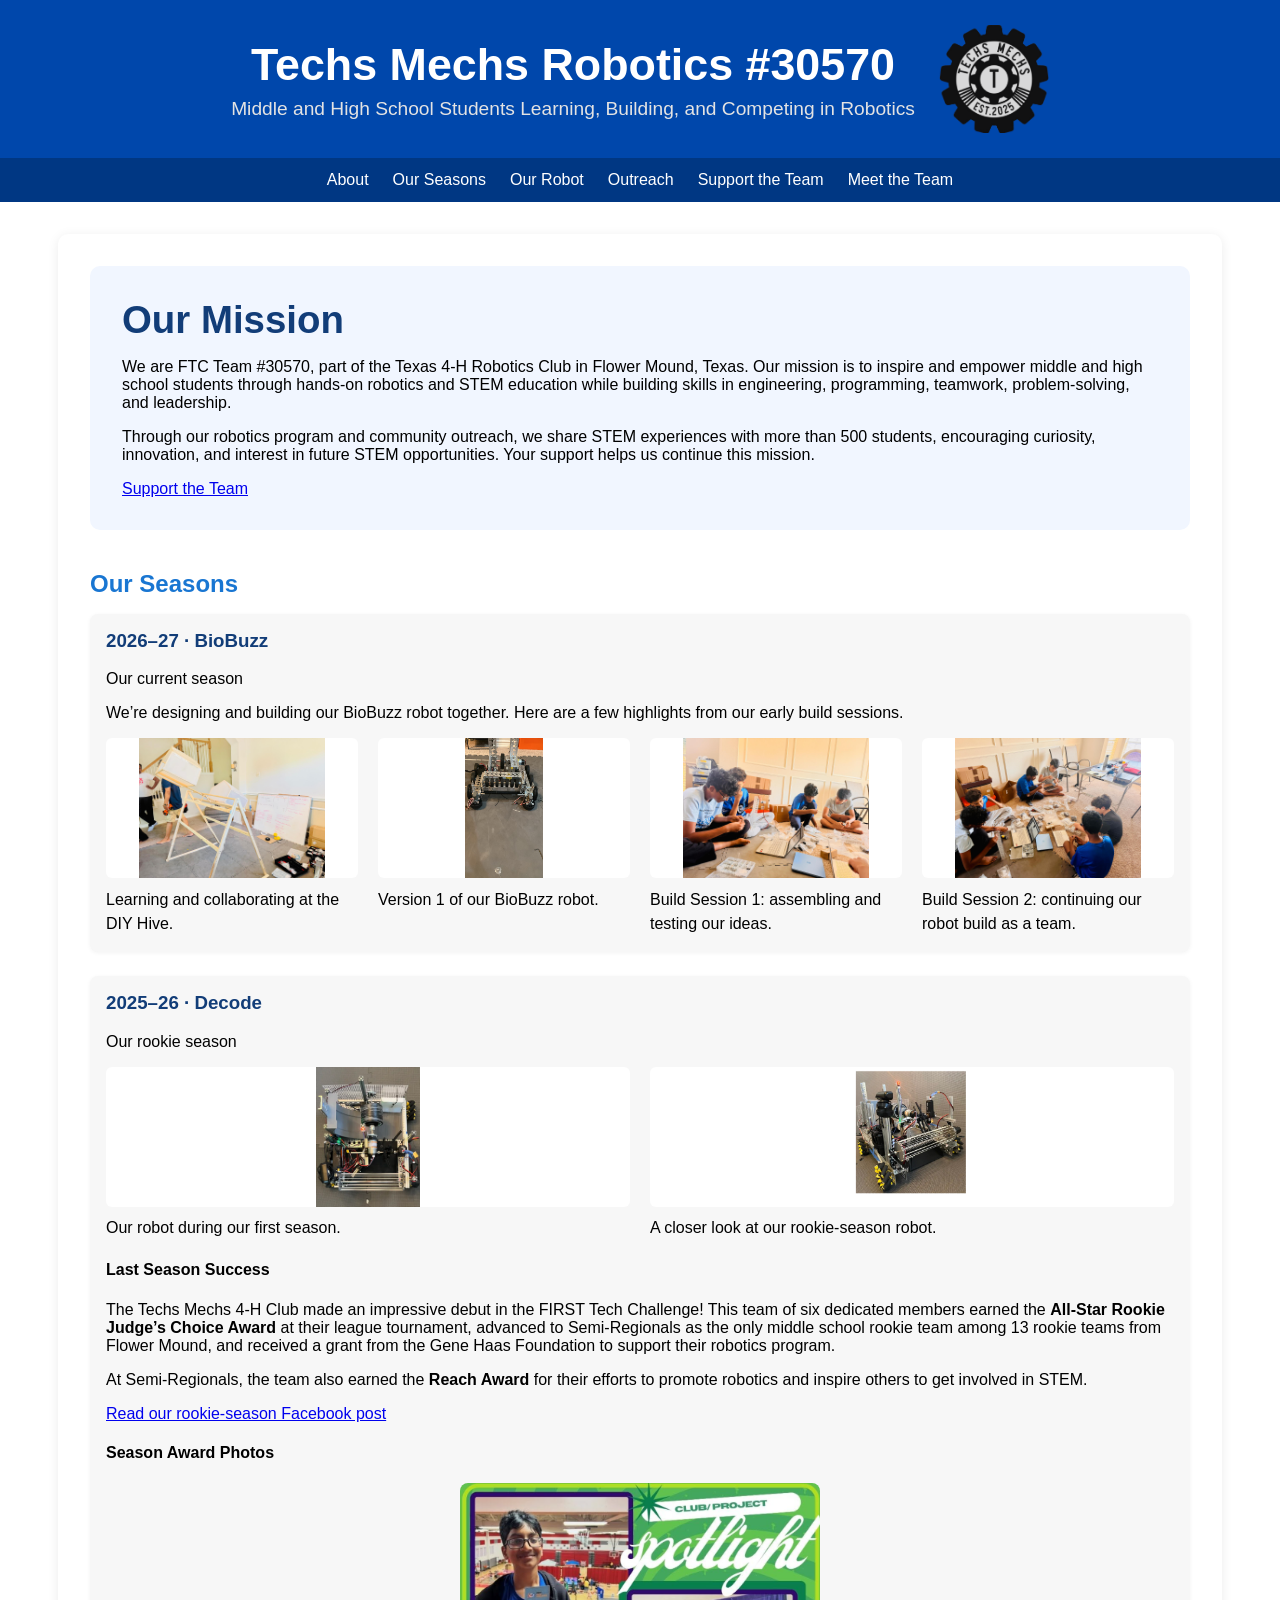
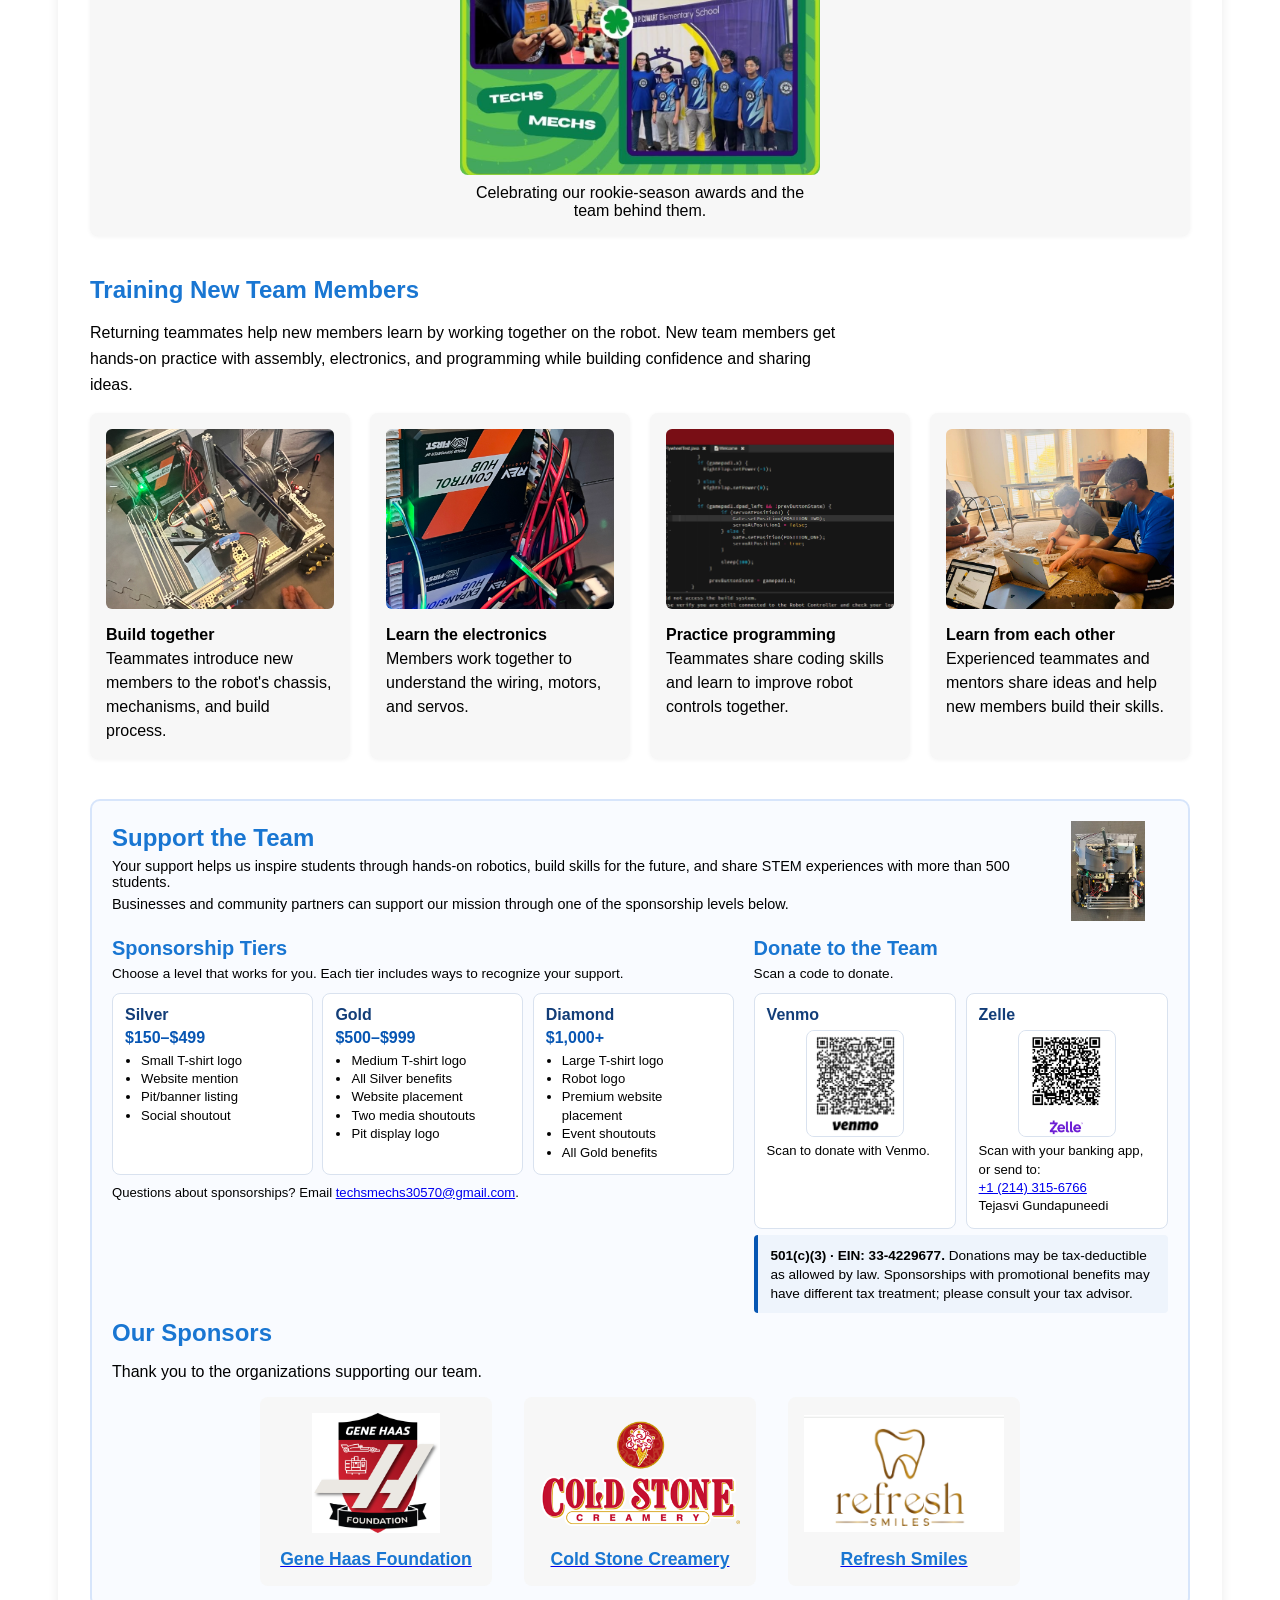
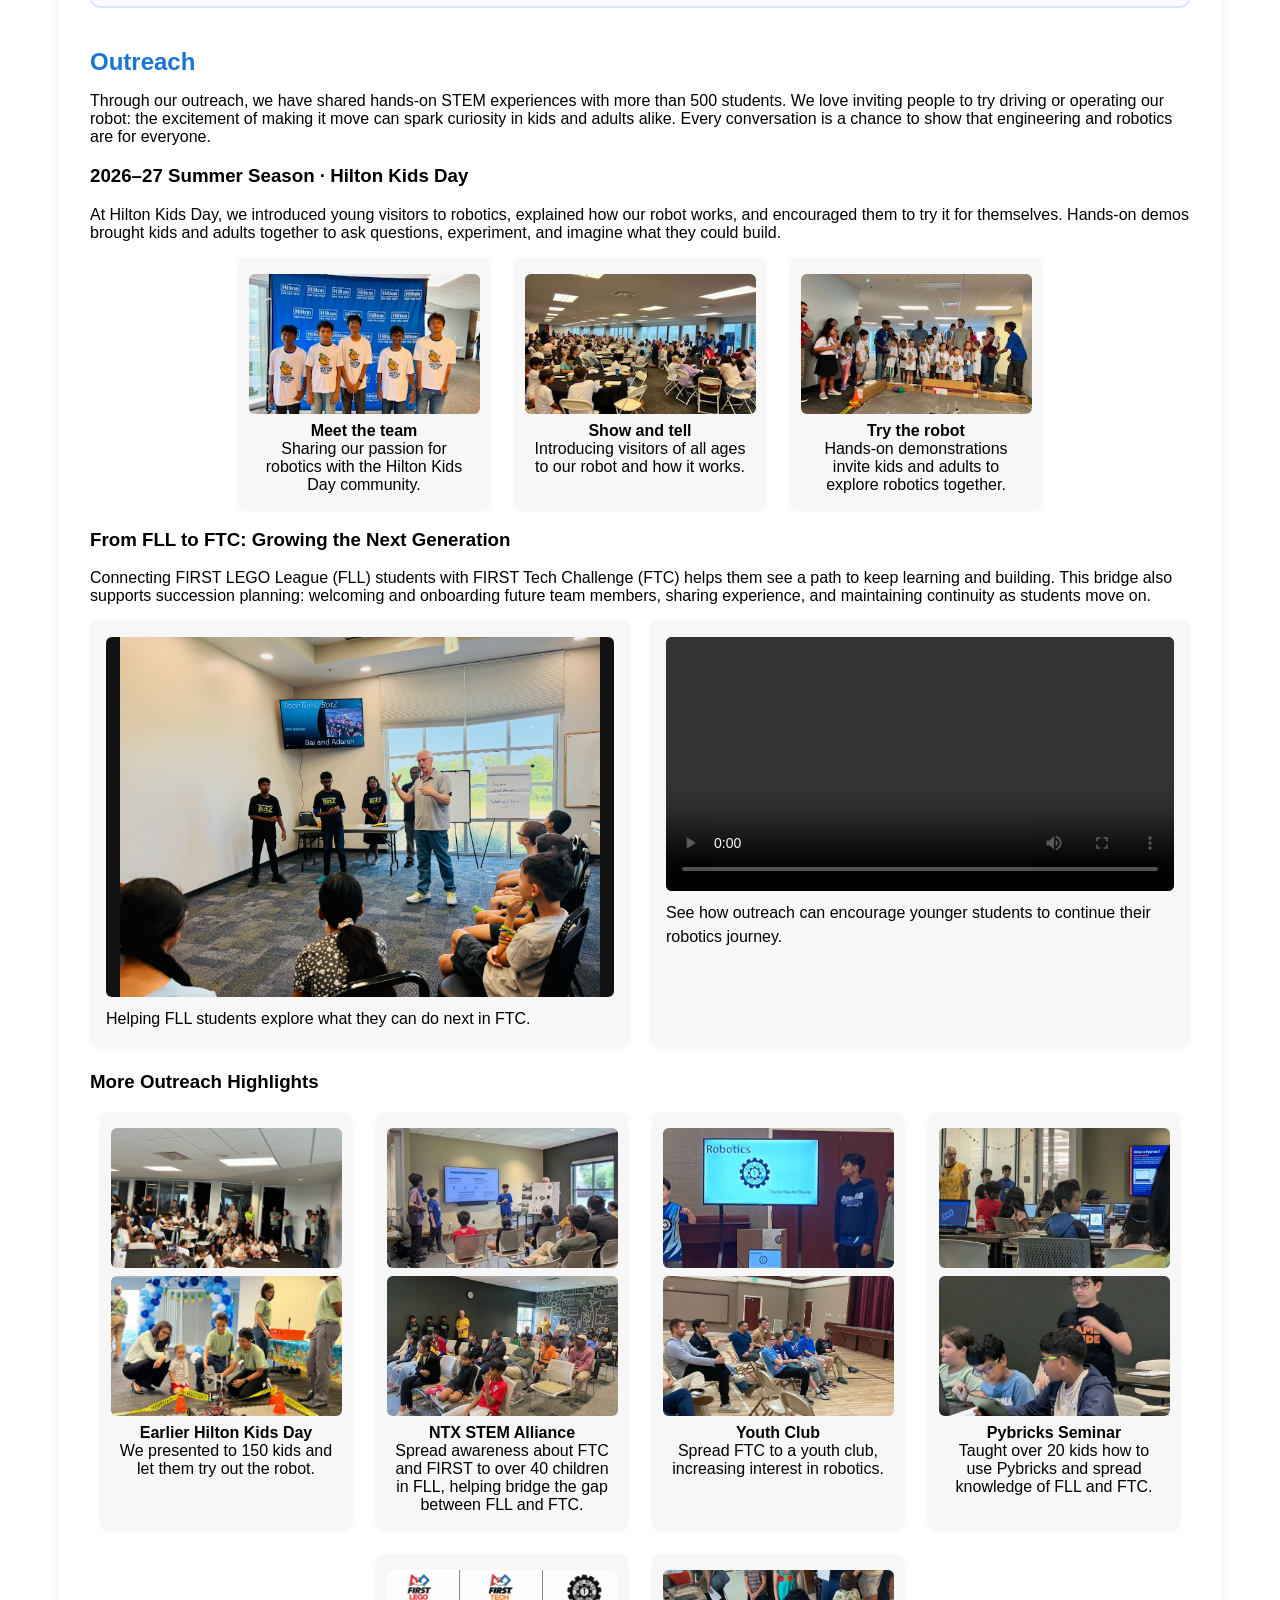
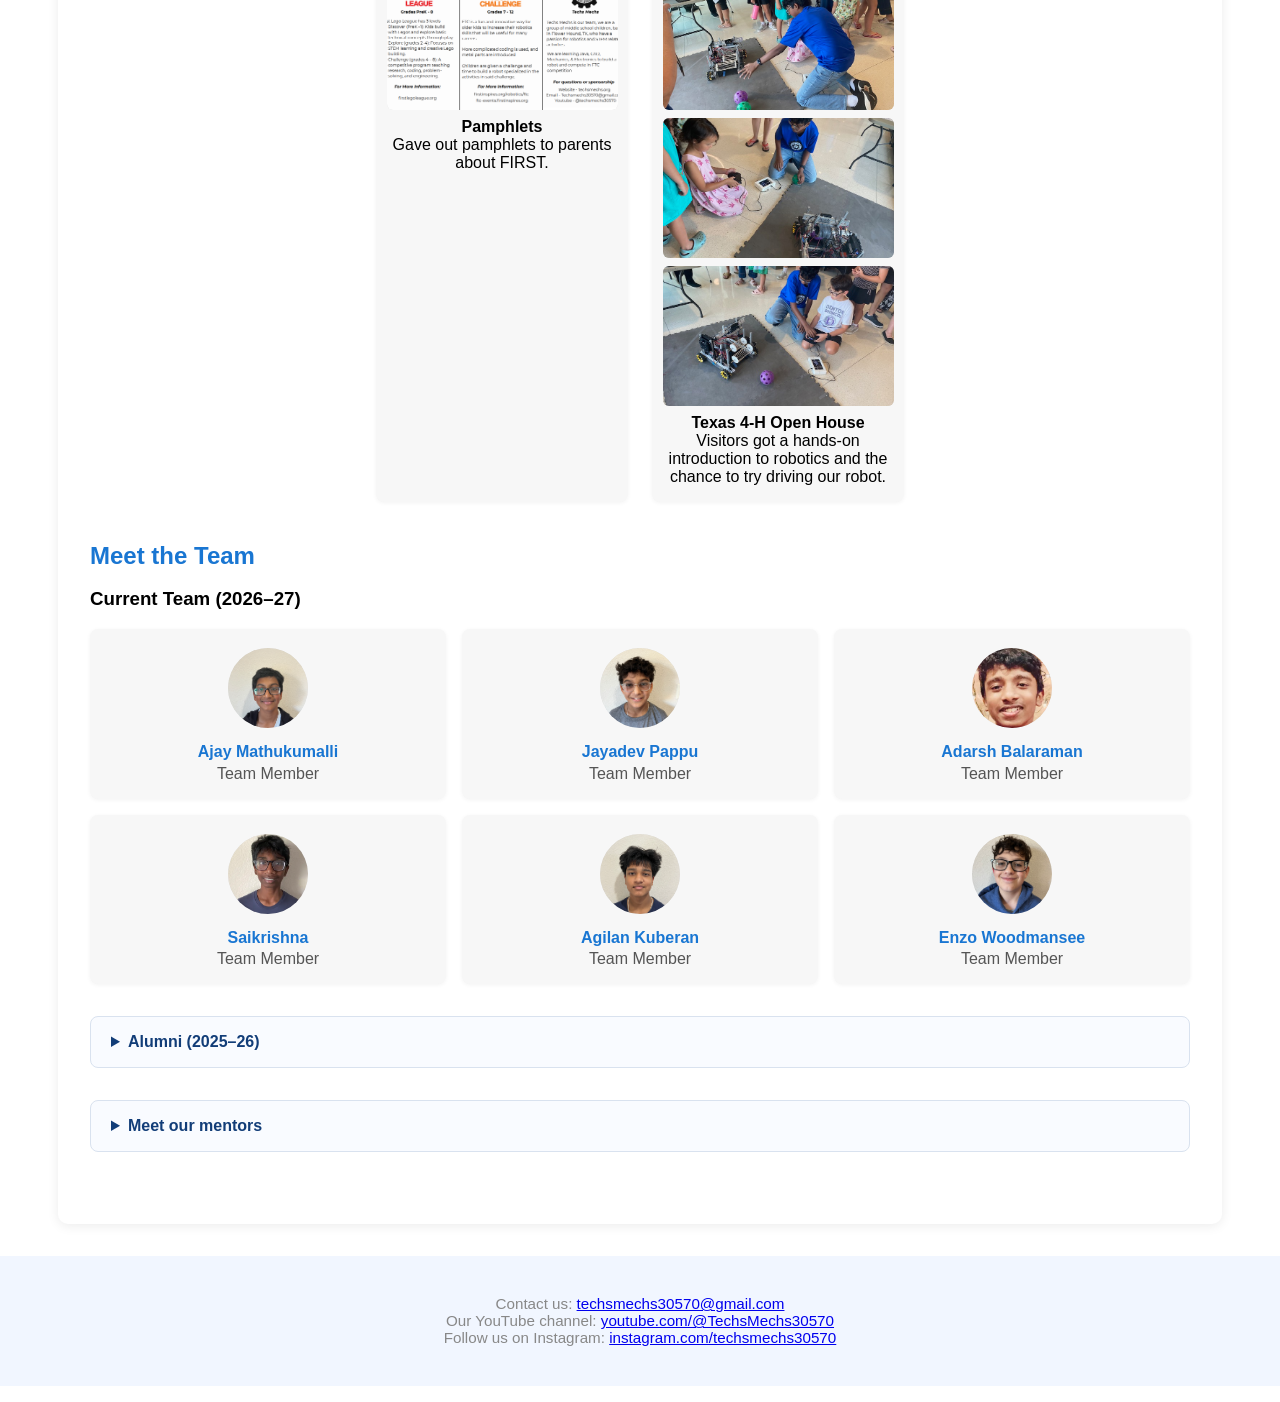
==== commit 98bd154c: "restructured and updated" ====
--- a/index.html
+++ b/index.html
@@ -55,12 +55,96 @@
             text-align: center;
         }
         .progress-item img {
-            width: 105%;
+            width: 100%;
             height: 140px;
             object-fit: cover;
             border-radius: 6px;
             margin-bottom: 0.5rem;
             background: #e0e0e0;
+        }
+        .training-intro {
+            max-width: 760px;
+            line-height: 1.6;
+        }
+        .training-gallery {
+            display: grid;
+            grid-template-columns: repeat(auto-fit, minmax(220px, 1fr));
+            gap: 1.25rem;
+        }
+        .training-gallery figure,
+        .season-photo-gallery figure {
+            margin: 0;
+        }
+        .training-gallery figure {
+            padding: 1rem;
+            border-radius: 8px;
+            background: #f7f7f7;
+            box-shadow: 0 1px 4px rgba(0,0,0,0.05);
+        }
+        .training-gallery img {
+            width: 100%;
+            height: 180px;
+            object-fit: cover;
+            border-radius: 6px;
+        }
+        .training-gallery figcaption,
+        .season-photo-gallery figcaption {
+            margin-top: 0.6rem;
+            line-height: 1.5;
+        }
+        .season-list {
+            display: grid;
+            gap: 1.5rem;
+        }
+        .season-card {
+            width: auto;
+            text-align: left;
+        }
+        .season-card h3 {
+            margin-top: 0;
+            color: #123d78;
+        }
+        .season-photo-gallery {
+            display: grid;
+            grid-template-columns: repeat(auto-fit, minmax(220px, 1fr));
+            gap: 1.25rem;
+        }
+        .season-photo-gallery img {
+            display: block;
+            width: 100%;
+            max-height: 360px;
+            object-fit: contain;
+            border-radius: 6px;
+            background: #fff;
+        }
+        .award-photo-placeholder {
+            min-height: 150px;
+            margin-top: 1rem;
+            padding: 1.25rem;
+            display: grid;
+            place-content: center;
+            border: 2px dashed #8398b5;
+            border-radius: 8px;
+            background: #f7f9fc;
+            color: #3d4c63;
+            text-align: center;
+        }
+        .season-award-photo {
+            max-width: 360px;
+            margin: 1rem auto 0;
+        }
+        .season-award-photo img {
+            display: block;
+            width: 100%;
+            height: auto;
+            max-height: 360px;
+            object-fit: contain;
+            border-radius: 8px;
+            background: #f7f9fc;
+        }
+        .season-award-photo figcaption {
+            margin-top: 0.6rem;
+            text-align: center;
         }
         .team-members {
             display: flex;
@@ -131,6 +215,88 @@
             margin-bottom: 0.5rem;
             background: #e0e0e0;
         }
+        .outreach-feature {
+            display: grid;
+            grid-template-columns: repeat(2, minmax(0, 1fr));
+            gap: 1.25rem;
+            margin: 1rem 0 1.5rem;
+        }
+        .outreach-feature figure {
+            margin: 0;
+            padding: 1rem;
+            border-radius: 8px;
+            background: #f7f7f7;
+            box-shadow: 0 1px 4px rgba(0,0,0,0.05);
+        }
+        .outreach-feature img,
+        .outreach-feature video {
+            display: block;
+            width: 100%;
+            max-height: 360px;
+            border-radius: 6px;
+            background: #111;
+            object-fit: contain;
+        }
+        .outreach-feature figcaption {
+            margin-top: 0.6rem;
+            line-height: 1.5;
+        }
+        .outreach-event-placeholder {
+            width: 100%;
+            min-height: 100px;
+            margin: 0.5rem 0;
+            padding: 1rem;
+            display: grid;
+            place-content: center;
+            border: 2px dashed #8398b5;
+            border-radius: 6px;
+            background: #f7f9fc;
+            color: #3d4c63;
+            line-height: 1.5;
+        }
+        main img:not(.sponsor-item img) {
+            cursor: zoom-in;
+        }
+        main img:not(.sponsor-item img):focus-visible {
+            outline: 3px solid #1976d2;
+            outline-offset: 3px;
+        }
+        .photo-viewer {
+            width: min(96vw, 1200px);
+            max-width: 96vw;
+            max-height: 96vh;
+            padding: 2.75rem 1rem 1rem;
+            border: 0;
+            border-radius: 10px;
+            background: #111;
+            color: #fff;
+        }
+        .photo-viewer::backdrop {
+            background: rgba(0, 0, 0, 0.88);
+        }
+        .photo-viewer img {
+            display: block;
+            max-width: 100%;
+            max-height: 82vh;
+            margin: 0 auto;
+            object-fit: contain;
+        }
+        .photo-viewer p {
+            margin: 0.75rem 2.5rem 0;
+            text-align: center;
+        }
+        .photo-viewer-close {
+            position: absolute;
+            top: 0.5rem;
+            right: 0.75rem;
+            padding: 0.35rem 0.7rem;
+            border: 1px solid #fff;
+            border-radius: 5px;
+            background: #222;
+            color: #fff;
+            font: inherit;
+            cursor: pointer;
+        }
         .sponsorship-gallery {
             display: flex;
             gap: 2rem;
@@ -151,167 +317,670 @@
             color: #1976d2;
             font-size: 1.1rem;
         }
+        html {
+            scroll-behavior: smooth;
+            scroll-padding-top: 1rem;
+        }
+        header {
+            padding: 1.5rem 1.25rem 0;
+            letter-spacing: normal;
+        }
+        .header-branding {
+            max-width: 1100px;
+            margin: 0 auto;
+            display: flex;
+            align-items: center;
+            justify-content: center;
+            gap: 1.5rem;
+        }
+        .header-branding img {
+            width: 110px;
+            height: 110px;
+            object-fit: contain;
+        }
+        .header-branding h1 {
+            margin: 0;
+            font-size: clamp(1.8rem, 4vw, 2.8rem);
+        }
+        .header-branding .subtitle {
+            margin: 0.5rem 0 0;
+        }
+        .site-nav {
+            margin: 1.5rem -1.25rem 0;
+            padding: 0.8rem 1rem;
+            display: flex;
+            justify-content: center;
+            flex-wrap: wrap;
+            gap: 0.5rem 1.5rem;
+            background: #003783;
+        }
+        .site-nav a {
+            color: #fff;
+            font-size: 1rem;
+            text-decoration: none;
+        }
+        .site-nav a:hover,
+        .site-nav a:focus {
+            text-decoration: underline;
+        }
+        main {
+            max-width: 1100px;
+            padding: 2rem;
+        }
+        section {
+            scroll-margin-top: 1rem;
+        }
+        .intro {
+            padding: 2rem;
+            border-radius: 10px;
+            background: #f1f6ff;
+        }
+        .intro h2 {
+            margin-top: 0;
+            color: #123d78;
+            font-size: clamp(1.7rem, 4vw, 2.4rem);
+        }
+        .button-link {
+            display: inline-block;
+            margin: 0.5rem 0.5rem 0.5rem 0;
+            padding: 0.75rem 1rem;
+            border-radius: 6px;
+            background: #0756b3;
+            color: #fff;
+            font-weight: bold;
+            text-decoration: none;
+        }
+        .button-link:hover,
+        .button-link:focus {
+            background: #003783;
+        }
+        .sponsorship-section {
+            padding: 1.25rem;
+            border: 2px solid #d7e5fb;
+            border-radius: 10px;
+            background: #f9fbff;
+        }
+        .sponsorship-section > h2 {
+            margin-top: 0;
+            margin-bottom: 0.5rem;
+        }
+        .support-heading {
+            display: grid;
+            grid-template-columns: minmax(0, 1fr) 120px;
+            align-items: center;
+            gap: 1rem;
+            margin-bottom: 1rem;
+        }
+        .support-heading h2 {
+            margin: 0 0 0.4rem;
+        }
+        .support-heading p {
+            margin: 0.35rem 0;
+            font-size: 0.9rem;
+        }
+        .support-heading img {
+            display: block;
+            width: 120px;
+            height: 100px;
+            object-fit: contain;
+            border-radius: 8px;
+        }
+        .support-options-grid {
+            display: grid;
+            grid-template-columns: minmax(0, 1.2fr) minmax(320px, 0.8fr);
+            gap: 1.25rem;
+            align-items: start;
+        }
+        .support-options-grid h2 {
+            margin: 0 0 0.4rem;
+            font-size: 1.25rem;
+        }
+        .support-options-grid > div > p {
+            margin: 0.4rem 0;
+            font-size: 0.85rem;
+        }
+        .tier-grid {
+            display: grid;
+            grid-template-columns: repeat(3, minmax(0, 1fr));
+            gap: 0.6rem;
+            margin-top: 0.75rem;
+        }
+        .donation-grid {
+            display: grid;
+            grid-template-columns: repeat(2, minmax(0, 1fr));
+            gap: 0.6rem;
+            margin-top: 0.75rem;
+        }
+        .tier-card,
+        .donation-card {
+            padding: 0.75rem;
+            border: 1px solid #d9e2ef;
+            border-radius: 8px;
+            background: #fff;
+        }
+        .tier-card,
+        .donation-card,
+        .support-contact {
+            font-size: 0.82rem;
+        }
+        .tier-card h3,
+        .donation-card h3 {
+            margin: 0 0 0.3rem;
+            color: #123d78;
+            font-size: 1rem;
+        }
+        .tier-price {
+            margin: 0 0 0.3rem;
+            color: #0756b3;
+            font-size: 1rem;
+            font-weight: bold;
+        }
+        .tier-card ul {
+            margin: 0;
+            padding-left: 1rem;
+            line-height: 1.4;
+        }
+        .donation-section {
+            margin: 0;
+        }
+        .payment-qr {
+            display: block;
+            width: min(100%, 96px);
+            height: auto;
+            max-height: 105px;
+            margin: 0.35rem auto;
+            margin-right: auto;
+            margin-left: auto;
+            object-fit: contain;
+            border: 1px solid #d9e2ef;
+            border-radius: 8px;
+            background: #fff;
+        }
+        .donation-card p {
+            margin: 0.35rem 0 0;
+            line-height: 1.4;
+        }
+        .tax-note {
+            margin: 0.75rem 0 0;
+            padding: 0.65rem 0.8rem;
+            border-left: 4px solid #0756b3;
+            border-radius: 4px;
+            background: #eef4fc;
+            font-size: 0.78rem;
+            line-height: 1.4;
+        }
+        .support-contact {
+            margin: 0.6rem 0 0;
+        }
+        .support-contact p {
+            margin: 0;
+        }
+        .sponsor-item {
+            display: block;
+            width: 200px;
+            padding: 1rem;
+            border-radius: 8px;
+            background: #f7f7f7;
+        }
+        .sponsor-item img {
+            max-width: 100%;
+            height: 120px;
+        }
+        .team-members {
+            gap: 1rem;
+        }
+        .current-team-members {
+            display: grid;
+            grid-template-columns: repeat(3, minmax(0, 1fr));
+        }
+        .current-team-members .member-card {
+            width: auto;
+        }
+        .member-card {
+            box-sizing: border-box;
+        }
+        .mentor-details,
+        .alumni-details {
+            margin-top: 2rem;
+            border: 1px solid #d9e2ef;
+            border-radius: 8px;
+            background: #f9fbff;
+        }
+        .mentor-details summary,
+        .alumni-details summary {
+            padding: 1rem 1.25rem;
+            color: #123d78;
+            font-weight: bold;
+            cursor: pointer;
+        }
+        .mentor-details summary:focus-visible,
+        .alumni-details summary:focus-visible {
+            outline: 3px solid #0756b3;
+            outline-offset: 3px;
+        }
+        .mentor-details .team-members,
+        .alumni-details .team-members {
+            padding: 0 1rem 1rem;
+        }
+        footer {
+            padding: 1.5rem 1rem;
+            background: #f1f6ff;
+        }
+        @media (max-width: 600px) {
+            header {
+                font-size: 1rem;
+            }
+            .outreach-feature {
+                grid-template-columns: 1fr;
+            }
+            .header-branding {
+                gap: 0.75rem;
+                text-align: left;
+            }
+            .header-branding img {
+                width: 72px;
+                height: 72px;
+            }
+            .site-nav {
+                gap: 0.5rem 1rem;
+            }
+            main {
+                margin: 1rem auto;
+                padding: 1.25rem;
+            }
+            .intro,
+            .sponsorship-section {
+                padding: 1.25rem;
+            }
+            .support-options-grid {
+                grid-template-columns: 1fr;
+            }
+            .support-heading img {
+                width: 90px;
+                height: 80px;
+            }
+            .current-team-members {
+                grid-template-columns: repeat(2, minmax(0, 1fr));
+            }
+        }
+        @media (max-width: 760px) {
+            .support-options-grid {
+                grid-template-columns: 1fr;
+            }
+        }
     </style>
 </head>
 <body>
     <header>
-          <table style="width:100%">
-  <tr>
-    <th style="width:75%">
-    	<table style="width:100%">
-        	<tr>
-            	<th>Techs Mechs Robotics #30570 </th>
-            </tr>
-            <tr>
-            	<td><div class="subtitle">Middle Schoolers Learning, Building, and Competing in Robotics</div></td>
-            </tr>
-        </table>
-    </th>
-    <th> <img src="Logo.png" alt="Seven" width="200" height="200"></th>
-  </tr>
-</table>
+        <div class="header-branding">
+            <div>
+                <h1>Techs Mechs Robotics #30570</h1>
+                <p class="subtitle">Middle and High School Students Learning, Building, and Competing in Robotics</p>
+            </div>
+            <img src="pictures/team-assets/Logo.png" alt="Techs Mechs team logo">
+        </div>
+        <nav class="site-nav" aria-label="Main navigation">
+            <a href="#about">About</a>
+            <a href="#seasons">Our Seasons</a>
+            <a href="#robot">Our Robot</a>
+            <a href="#outreach">Outreach</a>
+            <a href="#support">Support the Team</a>
+            <a href="#team">Meet the Team</a>
+        </nav>
     </header>
     <main>
-        <section>
-            <h2>About Our Team</h2>
-            <p>We are a group of passionate middle schoolers on a mission to learn robotics, build awesome robots, and compete with other teams. We are based in Flower Mound, Texas, and our team, TechsMechs, was formed this year (2025). Follow our journey as we design, build, and program our robots!
-</p>
+        <section id="about" class="intro">
+            <h2>Our Mission</h2>
+            <p>We are FTC Team #30570, part of the Texas 4-H Robotics Club in Flower Mound, Texas. Our mission is to inspire and empower middle and high school students through hands-on robotics and STEM education while building skills in engineering, programming, teamwork, problem-solving, and leadership.</p>
+            <p>Through our robotics program and community outreach, we share STEM experiences with more than 500 students, encouraging curiosity, innovation, and interest in future STEM opportunities. Your support helps us continue this mission.</p>
+            <a href="#support">Support the Team</a>
         </section>
-        <section>
-            <h2>Team Progress Updates</h2>
-            <div class="progress-gallery">
-                <div class="progress-item">
-                    <img src="Robot-Photo.jpg" alt="Robot Build 1">
-                    <div><strong>Chassis Assembly</strong></div>
-                    <div>Finished the flywheel, ramp, and intake!</div>
-                </div>
-                <div class="progress-item">
-                    <img src="Wires-Photo.jpg" alt="Robot Build 2">
-                    <div><strong>Electronics Setup</strong></div>
-                    <div>Wiring up servos and motors. Lots of teamwork!</div>
-                </div>
-                <div class="progress-item">
-                    <img src="Code-Photo.png" alt="Robot Build 3">
-                    <div><strong>Programming</strong></div>
-                    <div>Optomizing our controls and auto.</div>
-                </div>
-                <!-- Add more progress items as needed -->
+        <section id="seasons">
+            <h2>Our Seasons</h2>
+            <div class="season-list">
+                <article class="progress-item season-card">
+                    <h3>2026–27 · BioBuzz</h3>
+                    <p>Our current season</p>
+                    <p>We’re designing and building our BioBuzz robot together. Here are a few highlights from our early build sessions.</p>
+                    <div class="season-photo-gallery">
+                        <figure>
+                            <img src="pictures/team-assets/DIY Hive.jpg" alt="Techs Mechs students working together at the DIY Hive">
+                            <figcaption>Learning and collaborating at the DIY Hive.</figcaption>
+                        </figure>
+                        <figure>
+                            <img src="pictures/team-assets/version 1.jpg" alt="First version of the team's 2026–27 BioBuzz robot">
+                            <figcaption>Version 1 of our BioBuzz robot.</figcaption>
+                        </figure>
+                        <figure>
+                            <img src="pictures/team-assets/Build Session 1.jpg" alt="Techs Mechs students building the BioBuzz robot during build session 1">
+                            <figcaption>Build Session 1: assembling and testing our ideas.</figcaption>
+                        </figure>
+                        <figure>
+                            <img src="pictures/team-assets/Build session 2.jpg" alt="Techs Mechs students building the BioBuzz robot during build session 2">
+                            <figcaption>Build Session 2: continuing our robot build as a team.</figcaption>
+                        </figure>
+                    </div>
+                </article>
+                <article class="progress-item season-card">
+                    <h3>2025–26 · Decode</h3>
+                    <p>Our rookie season</p>
+                    <div class="season-photo-gallery">
+                        <figure>
+                            <img src="pictures/team-assets/2025-26Season-picture2.png" alt="Techs Mechs robot during its 2025–26 Decode rookie season">
+                            <figcaption>Our robot during our first season.</figcaption>
+                        </figure>
+                        <figure>
+                            <img src="pictures/team-assets/2025-26Season-Robot.png" alt="Another view of the Techs Mechs Decode robot">
+                            <figcaption>A closer look at our rookie-season robot.</figcaption>
+                        </figure>
+                    </div>
+                    <h4>Last Season Success</h4>
+                    <p>The Techs Mechs 4-H Club made an impressive debut in the FIRST Tech Challenge! This team of six dedicated members earned the <strong>All-Star Rookie Judge’s Choice Award</strong> at their league tournament, advanced to Semi-Regionals as the only middle school rookie team among 13 rookie teams from Flower Mound, and received a grant from the Gene Haas Foundation to support their robotics program.</p>
+                    <p>At Semi-Regionals, the team also earned the <strong>Reach Award</strong> for their efforts to promote robotics and inspire others to get involved in STEM.</p>
+                    <p><a href="https://www.facebook.com/share/p/1CKYf6DBaJ/" target="_blank" rel="noopener noreferrer">Read our rookie-season Facebook post</a></p>
+                    <h4>Season Award Photos</h4>
+                    <figure class="season-award-photo">
+                        <img src="pictures/team-assets/2025-26-decode-awards.png" alt="Techs Mechs 2025–26 Decode season award and team collage">
+                        <figcaption>Celebrating our rookie-season awards and the team behind them.</figcaption>
+                    </figure>
+                </article>
             </div>
         </section>
-        <section>
-            <h2>Outreach</h2>
-            <p>At our outreach events, including Hilton Kids Day and presenting to the North Texas STEM Alliance, we have spread awareness about FTC and the FIRST Program to hundreds of children. We also have helped younger teams bridge the gap between FLL and FTC, as well as tell them about and letting them try out our robot. We also gave out pamphlets that tell about FIRST. We have had an overall great time helping out in and performing these outreach events, and we hope to have more.
-        </p>        
-            <div class="outreach-gallery">
-                <div class="outreach-box">
-                    <img src="Presentation.jpg" alt="Hilton Kids Day Photo 1">
-                    <img src="Demo.jpg.jpg" alt="Hilton Kids Day Photo 2">
-                    <div><strong>Hilton Kids Day</strong></div>
-                    <div>Presented to 150 kids and let them try out the robot!</div>
-                </div>
-                <div class="outreach-box">
-                    <img src="NTX-Outreach1-Photo.JPG" alt="NTX STEM Alliance Photo 1">
-                    <img src="NTX-Outreach2-Photo.jpeg" alt="NTX STEM Alliance Photo 2">
-                    <div><strong>NTX STEM Alliance</strong></div>
-                    <div>Spread awareness about FTC and FIRST to over 40 children in FLL, helping bridge the gap between FLL and FTC.</div>
-                </div>
-                <div class="outreach-box">
-                    <img src="Church-Outreach-Photo1.png" alt="Youth Club Outreach Photo 1">
-                    <img src="Church-Outreach-Photo2.png" alt="Youth Club Outreach Photo 1">
-                    <div><strong>Youth Club</strong></div>
-                    <div>Spread FTC to a youth club, increasing interest in robotics.</div>
-                </div>
-                <div class="outreach-box">
-                    <img src="Pybricks-Outreach-Photo1.png" alt="Pybricks Club Outreach Photo 1">
-                    <img src="Pybricks-Outreach-Photo2.png" alt="Pybricks Club Outreach Photo 1">
-                    <div><strong>Pybricks Seminar</strong></div>
-                    <div>Taught over 20 kids how to use Pybricks and spread knowledge of FLL and FTC.</div>
-                </div>
-                <div class="outreach-box">
-                    <img src="Pamphlet.png.png" alt="Flyer">
-                    <div><strong>Pamphlets</strong></div>
-                    <div>Gave out pamphlets to parents about FIRST.</div>
-                </div>
+        <section id="robot">
+            <h2>Training New Team Members</h2>
+            <p class="training-intro">Returning teammates help new members learn by working together on the robot. New team members get hands-on practice with assembly, electronics, and programming while building confidence and sharing ideas.</p>
+            <div class="training-gallery">
+                <figure>
+                    <img src="pictures/team-assets/Robot-Photo.jpg" alt="Robot Build 1">
+                    <figcaption><strong>Build together</strong><br>Teammates introduce new members to the robot's chassis, mechanisms, and build process.</figcaption>
+                </figure>
+                <figure>
+                    <img src="pictures/team-assets/Wires-Photo.jpg" alt="Robot Build 2">
+                    <figcaption><strong>Learn the electronics</strong><br>Members work together to understand the wiring, motors, and servos.</figcaption>
+                </figure>
+                <figure>
+                    <img src="pictures/team-assets/Code-Photo.png" alt="Robot Build 3">
+                    <figcaption><strong>Practice programming</strong><br>Teammates share coding skills and learn to improve robot controls together.</figcaption>
+                </figure>
+                <figure>
+                    <img src="pictures/team-assets/Learning From Each Other.jpg" alt="A mentor and team members learning together during a robot build session">
+                    <figcaption><strong>Learn from each other</strong><br>Experienced teammates and mentors share ideas and help new members build their skills.</figcaption>
+                </figure>
             </div>
         </section>
-        <section>
-            <h2>Meet the Team</h2>
-            <div class="team-members">
-                <div class="member-card">
-                    <img src="Ajay-Photo.jpg" alt="Team Member 1">
-                    <div class="member-name">Ajay Mathukumalli</div>
-                    <div class="member-role">Team Member</div>
-                </div>
-                <div class="member-card">
-                    <img src="Jay-Photo.jpg" alt="Team Member 2">
-                    <div class="member-name">Jayadev Pappu</div>
-                    <div class="member-role">Team Member</div>
-                </div>
-                <div class="member-card">
-                    <img src="Adarsh-Photo.png" alt="Team Member 3">
-                    <div class="member-name">Adarsh Balaraman</div>
-                    <div class="member-role">Team Member</div>
-                </div>
-        <div class="member-card">
-    <img src="Screenshot 2026-07-18 145139.png" alt="Sai Balaraman">
-    <div class="member-name">Sai Balaraman</div>
-    <div class="member-role">Team Member</div>
-</div>
-                </div>
-                <div class="member-card">
-                    <img src="Agilin-photo.jpg" alt="Team Member 5">
-                    <div class="member-name">Agilan Kuberan</div>
-                    <div class="member-role">Team Member</div>
-                </div>
-                <div class="member-card">
-                    <img src="Enzo-Photo.jpg" alt="Team Member 6">
-                    <div class="member-name">Enzo Woodmansee</div>
-                    <div class="member-role">Team Member</div>
-                </div>
-                <div class="member-card">
-                    <div class="member-name">Raghu Mathukumalli</div>
-                    <div class="member-role">Mentor</div>
-                </div>
-                <div class="member-card">
-                    <div class="member-name">Tejasvi Gundapuneedi</div>
-                    <div class="member-role">Mentor</div>
+        <section id="support" class="sponsorship-section">
+            <div class="support-heading">
+                <div>
+                    <h2>Support the Team</h2>
+                    <p>Your support helps us inspire students through hands-on robotics, build skills for the future, and share STEM experiences with more than 500 students.</p>
+                    <p>Businesses and community partners can support our mission through one of the sponsorship levels below.</p>
+                </div>
+                <img src="pictures/team-assets/2025-26Season-picture2.png" alt="Techs Mechs robot from the 2025–26 Decode season">
+            </div>
+            <div class="support-options-grid">
+                <div>
+                    <h2>Sponsorship Tiers</h2>
+                    <p>Choose a level that works for you. Each tier includes ways to recognize your support.</p>
+                    <div class="tier-grid">
+                        <article class="tier-card">
+                            <h3>Silver</h3>
+                            <p class="tier-price">$150–$499</p>
+                            <ul>
+                                <li>Small T-shirt logo</li>
+                                <li>Website mention</li>
+                                <li>Pit/banner listing</li>
+                                <li>Social shoutout</li>
+                            </ul>
+                        </article>
+                        <article class="tier-card">
+                            <h3>Gold</h3>
+                            <p class="tier-price">$500–$999</p>
+                            <ul>
+                                <li>Medium T-shirt logo</li>
+                                <li>All Silver benefits</li>
+                                <li>Website placement</li>
+                                <li>Two media shoutouts</li>
+                                <li>Pit display logo</li>
+                            </ul>
+                        </article>
+                        <article class="tier-card">
+                            <h3>Diamond</h3>
+                            <p class="tier-price">$1,000+</p>
+                            <ul>
+                                <li>Large T-shirt logo</li>
+                                <li>Robot logo</li>
+                                <li>Premium website placement</li>
+                                <li>Event shoutouts</li>
+                                <li>All Gold benefits</li>
+                            </ul>
+                        </article>
+                    </div>
+                    <div class="support-contact">
+                        <p>Questions about sponsorships? Email <a href="mailto:techsmechs30570@gmail.com">techsmechs30570@gmail.com</a>.</p>
+                    </div>
                 </div>
 
-                <!-- Add more member cards as needed -->
+                <div id="donate" class="donation-section">
+                    <h2>Donate to the Team</h2>
+                    <p>Scan a code to donate.</p>
+                    <div class="donation-grid">
+                        <article class="donation-card">
+                            <h3>Venmo</h3>
+                            <img class="payment-qr" src="pictures/pay-via/venmo.png" alt="Venmo donation QR code">
+                            <p>Scan to donate with Venmo.</p>
+                        </article>
+                        <article class="donation-card">
+                            <h3>Zelle</h3>
+                            <img class="payment-qr" src="pictures/pay-via/zelle.png" alt="Zelle donation QR code">
+                            <p>Scan with your banking app, or send to:<br><a href="tel:+12143156766">+1 (214) 315-6766</a><br>Tejasvi Gundapuneedi</p>
+                        </article>
+                    </div>
+                    <p class="tax-note"><strong>501(c)(3) · EIN: 33-4229677.</strong> Donations may be tax-deductible as allowed by law. Sponsorships with promotional benefits may have different tax treatment; please consult your tax advisor.</p>
+                </div>
             </div>
-        </section>
-        <section>
+
             <h2>Our Sponsors</h2>
+            <p>Thank you to the organizations supporting our team.</p>
             <div class="sponsorship-gallery">
                 <a href="https://www.ghaasfoundation.org/" class="sponsor-item" target="_blank" rel="noopener noreferrer">
-                    <img src="GeneHassLogo-Photo.jpg" alt="Gene Haas Foundation Logo">
+                    <img src="pictures/sponsor-logos/GeneHassLogo-Photo.jpg" alt="Gene Haas Foundation Logo">
                     <div class="sponsor-name">Gene Haas Foundation</div>
                 </a>
                 <a href="https://www.coldstonecreamery.com/stores/24187" class="sponsor-item" target="_blank" rel="noopener noreferrer">
-                    <img src="ColdStone-Photo.png" alt="Cold Stone Creamery Logo">
+                    <img src="pictures/sponsor-logos/ColdStone-Photo.png" alt="Cold Stone Creamery Logo">
                     <div class="sponsor-name">Cold Stone Creamery</div>
+                </a>
+                <a href="https://refreshsmilesdfw.com/" class="sponsor-item" target="_blank" rel="noopener noreferrer">
+                    <img src="pictures/sponsor-logos/RefreshSmiles.png" alt="Refresh Smiles logo">
+                    <div class="sponsor-name">Refresh Smiles</div>
                 </a>
             </div>
         </section>
+        <section id="outreach">
+            <h2>Outreach</h2>
+            <p>Through our outreach, we have shared hands-on STEM experiences with more than 500 students. We love inviting people to try driving or operating our robot: the excitement of making it move can spark curiosity in kids and adults alike. Every conversation is a chance to show that engineering and robotics are for everyone.</p>
+            <h3>2026–27 Summer Season · Hilton Kids Day</h3>
+            <p>At Hilton Kids Day, we introduced young visitors to robotics, explained how our robot works, and encouraged them to try it for themselves. Hands-on demos brought kids and adults together to ask questions, experiment, and imagine what they could build.</p>
+            <div class="outreach-gallery">
+                <div class="outreach-box">
+                    <img src="pictures/outreach-events/HiltonKidsDay-Team.jpg" alt="Techs Mechs team at Hilton Kids Day during the 2026–27 summer season">
+                    <div><strong>Meet the team</strong></div>
+                    <div>Sharing our passion for robotics with the Hilton Kids Day community.</div>
+                </div>
+                <div class="outreach-box">
+                    <img src="pictures/outreach-events/HiltonKidsDay-Presentation.jpg" alt="Techs Mechs presenting its robot to children and adults at Hilton Kids Day">
+                    <div><strong>Show and tell</strong></div>
+                    <div>Introducing visitors of all ages to our robot and how it works.</div>
+                </div>
+                <div class="outreach-box">
+                    <img src="pictures/outreach-events/HiltonKidsDay-PracticalDemo.jpg" alt="Children and families attending a Techs Mechs hands-on robot demonstration at Hilton Kids Day">
+                    <div><strong>Try the robot</strong></div>
+                    <div>Hands-on demonstrations invite kids and adults to explore robotics together.</div>
+                </div>
+            </div>
+            <h3>From FLL to FTC: Growing the Next Generation</h3>
+            <p>Connecting FIRST LEGO League (FLL) students with FIRST Tech Challenge (FTC) helps them see a path to keep learning and building. This bridge also supports succession planning: welcoming and onboarding future team members, sharing experience, and maintaining continuity as students move on.</p>
+            <div class="outreach-feature">
+                <figure>
+                    <img src="pictures/outreach-events/FLL-FTC.JPG" alt="Techs Mechs sharing the path from FIRST LEGO League to FIRST Tech Challenge">
+                    <figcaption>Helping FLL students explore what they can do next in FTC.</figcaption>
+                </figure>
+                <figure>
+                    <video controls playsinline preload="metadata" aria-label="Video about the FLL-to-FTC outreach experience">
+                        <source src="pictures/outreach-events/FLL-FTC-video.mov">
+                        Your browser does not support this video. <a href="pictures/outreach-events/FLL-FTC-video.mov">Open the video file</a>.
+                    </video>
+                    <figcaption>See how outreach can encourage younger students to continue their robotics journey.</figcaption>
+                </figure>
+            </div>
+            <h3>More Outreach Highlights</h3>
+            <div class="outreach-gallery">
+                <div class="outreach-box">
+                    <img src="pictures/outreach-events/Presentation.jpg" alt="Hilton Kids Day Photo 1">
+                    <img src="pictures/outreach-events/Demo.jpg.jpg" alt="Hilton Kids Day Photo 2">
+                    <div><strong>Earlier Hilton Kids Day</strong></div>
+                    <div>We presented to 150 kids and let them try out the robot.</div>
+                </div>
+                <div class="outreach-box">
+                    <img src="pictures/outreach-events/NTX-Outreach1-Photo.JPG" alt="NTX STEM Alliance Photo 1">
+                    <img src="pictures/outreach-events/NTX-Outreach2-Photo.jpeg" alt="NTX STEM Alliance Photo 2">
+                    <div><strong>NTX STEM Alliance</strong></div>
+                    <div>Spread awareness about FTC and FIRST to over 40 children in FLL, helping bridge the gap between FLL and FTC.</div>
+                </div>
+                <div class="outreach-box">
+                    <img src="pictures/outreach-events/Church-Outreach-Photo1.png" alt="Youth Club Outreach Photo 1">
+                    <img src="pictures/outreach-events/Church-Outreach-Photo2.png" alt="Youth Club Outreach Photo 1">
+                    <div><strong>Youth Club</strong></div>
+                    <div>Spread FTC to a youth club, increasing interest in robotics.</div>
+                </div>
+                <div class="outreach-box">
+                    <img src="pictures/outreach-events/Pybricks-Outreach-Photo1.png" alt="Pybricks Club Outreach Photo 1">
+                    <img src="pictures/outreach-events/Pybricks-Outreach-Photo2.png" alt="Pybricks Club Outreach Photo 1">
+                    <div><strong>Pybricks Seminar</strong></div>
+                    <div>Taught over 20 kids how to use Pybricks and spread knowledge of FLL and FTC.</div>
+                </div>
+                <div class="outreach-box">
+                    <img src="pictures/outreach-events/Pamphlet.png.png" alt="Flyer">
+                    <div><strong>Pamphlets</strong></div>
+                    <div>Gave out pamphlets to parents about FIRST.</div>
+                </div>
+                <div class="outreach-box">
+                    <img src="pictures/outreach-events/4H-pict1 (1).jpeg" alt="Techs Mechs member demonstrating the robot at the Texas 4-H Open House">
+                    <img src="pictures/outreach-events/4H-pict1 (2).jpeg" alt="A young visitor trying the Techs Mechs robot at the Texas 4-H Open House">
+                    <img src="pictures/outreach-events/4H-pict1 (3).jpeg" alt="Techs Mechs member helping a visitor drive the robot at the Texas 4-H Open House">
+                    <div><strong>Texas 4-H Open House</strong></div>
+                    <div>Visitors got a hands-on introduction to robotics and the chance to try driving our robot.</div>
+                </div>
+            </div>
+        </section>
+        <section id="team">
+            <h2>Meet the Team</h2>
+            <h3>Current Team (2026–27)</h3>
+            <div class="team-members current-team-members">
+                <div class="member-card">
+                    <img src="pictures/team-members/Ajay-Photo.jpg" alt="Team Member 1">
+                    <div class="member-name">Ajay Mathukumalli</div>
+                    <div class="member-role">Team Member</div>
+                </div>
+                <div class="member-card">
+                    <img src="pictures/team-members/Jay-Photo.jpg" alt="Team Member 2">
+                    <div class="member-name">Jayadev Pappu</div>
+                    <div class="member-role">Team Member</div>
+                </div>
+                <div class="member-card">
+                    <img src="pictures/team-members/Adarsh-Photo.png" alt="Team Member 3">
+                    <div class="member-name">Adarsh Balaraman</div>
+                    <div class="member-role">Team Member</div>
+                </div>
+                <div class="member-card">
+                    <img src="pictures/team-members/Sai-Photo.png" alt="Saikrishna">
+                    <div class="member-name">Saikrishna</div>
+                    <div class="member-role">Team Member</div>
+                </div>
+                <div class="member-card">
+                    <img src="pictures/team-members/Agilin-photo.jpg" alt="Team Member 5">
+                    <div class="member-name">Agilan Kuberan</div>
+                    <div class="member-role">Team Member</div>
+                </div>
+                <div class="member-card">
+                    <img src="pictures/team-members/Enzo-Photo.jpg" alt="Team Member 6">
+                    <div class="member-name">Enzo Woodmansee</div>
+                    <div class="member-role">Team Member</div>
+                </div>
+                <!-- Add more member cards as needed -->
+            </div>
+            <details class="alumni-details">
+                <summary>Alumni (2025–26)</summary>
+                <div class="team-members">
+                    <div class="member-card">
+                        <img src="pictures/team-members/Charith-Photo.jpg" alt="Charith Basnayake">
+                        <div class="member-name">Charith Basnayake</div>
+                        <div class="member-role">2025–26 Team Member</div>
+                    </div>
+                    <div class="member-card">
+                        <img src="pictures/team-members/Jason-Photo.jpg" alt="Jason Westgate">
+                        <div class="member-name">Jason Westgate</div>
+                        <div class="member-role">2025–26 Team Member</div>
+                    </div>
+                </div>
+            </details>
+            <details class="mentor-details">
+                <summary>Meet our mentors</summary>
+                <div class="team-members">
+                    <div class="member-card">
+                        <div class="member-name">Raghu Mathukumalli</div>
+                        <div class="member-role">Mentor</div>
+                    </div>
+                    <div class="member-card">
+                        <div class="member-name">Tejasvi Gundapuneedi</div>
+                        <div class="member-role">Mentor</div>
+                    </div>
+                </div>
+            </details>
+        </section>
     </main>
     <footer>
-       <p> Our Email - techsmechs30570@gmail.com <br>
-      Our Youtube Channel - <a href="https://www.youtube.com/@TechsMechs30570">youtube.com/@TechsMechs30570</a></p>
+       <p>Contact us: <a href="mailto:techsmechs30570@gmail.com">techsmechs30570@gmail.com</a><br>
+      Our YouTube channel: <a href="https://www.youtube.com/@TechsMechs30570">youtube.com/@TechsMechs30570</a><br>
+      Follow us on Instagram: <a href="https://www.instagram.com/techsmechs30570/" target="_blank" rel="noopener noreferrer">instagram.com/techsmechs30570</a></p>
     </footer>
+    <dialog class="photo-viewer" aria-label="Enlarged photo">
+        <button class="photo-viewer-close" type="button" aria-label="Close enlarged photo">Close</button>
+        <img alt="">
+        <p></p>
+    </dialog>
+    <script>
+        const photoViewer = document.querySelector(".photo-viewer");
+        const photoViewerImage = photoViewer.querySelector("img");
+        const photoViewerCaption = photoViewer.querySelector("p");
+        const photoViewerClose = photoViewer.querySelector(".photo-viewer-close");
+
+        function openPhotoViewer(image) {
+            photoViewerImage.src = image.src;
+            photoViewerImage.alt = image.alt;
+            photoViewerCaption.textContent = image.alt;
+            photoViewer.showModal();
+        }
+
+        document.querySelectorAll("main img:not(.sponsor-item img)").forEach((image) => {
+            image.tabIndex = 0;
+            image.setAttribute("role", "button");
+            image.setAttribute("aria-label", `View larger image: ${image.alt || "image"}`);
+            image.addEventListener("click", () => openPhotoViewer(image));
+            image.addEventListener("keydown", (event) => {
+                if (event.key === "Enter" || event.key === " ") {
+                    event.preventDefault();
+                    openPhotoViewer(image);
+                }
+            });
+        });
+
+        photoViewerClose.addEventListener("click", () => photoViewer.close());
+        photoViewer.addEventListener("click", (event) => {
+            if (event.target === photoViewer) {
+                photoViewer.close();
+            }
+        });
+    </script>
 </body>
                     </html>
-
-
-
-
-
-
-
-
-
-
-
-
-
-
-
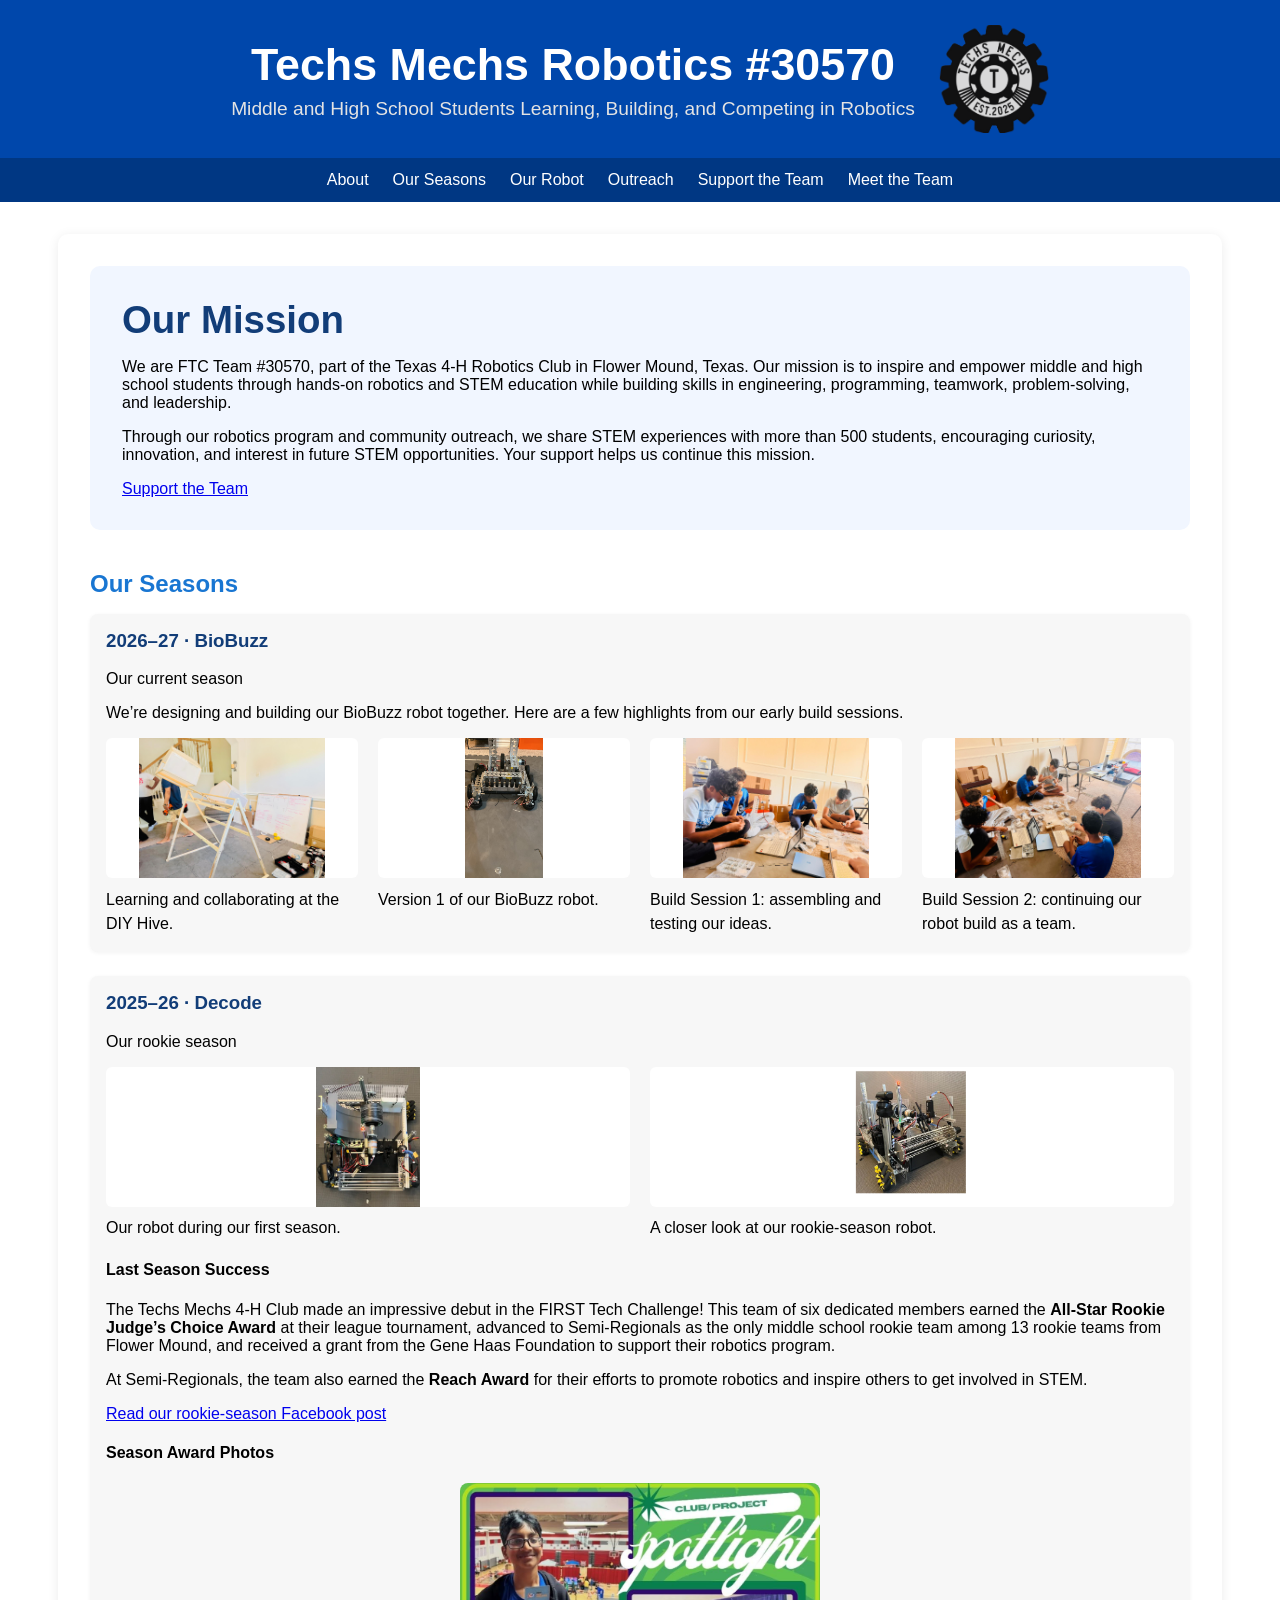
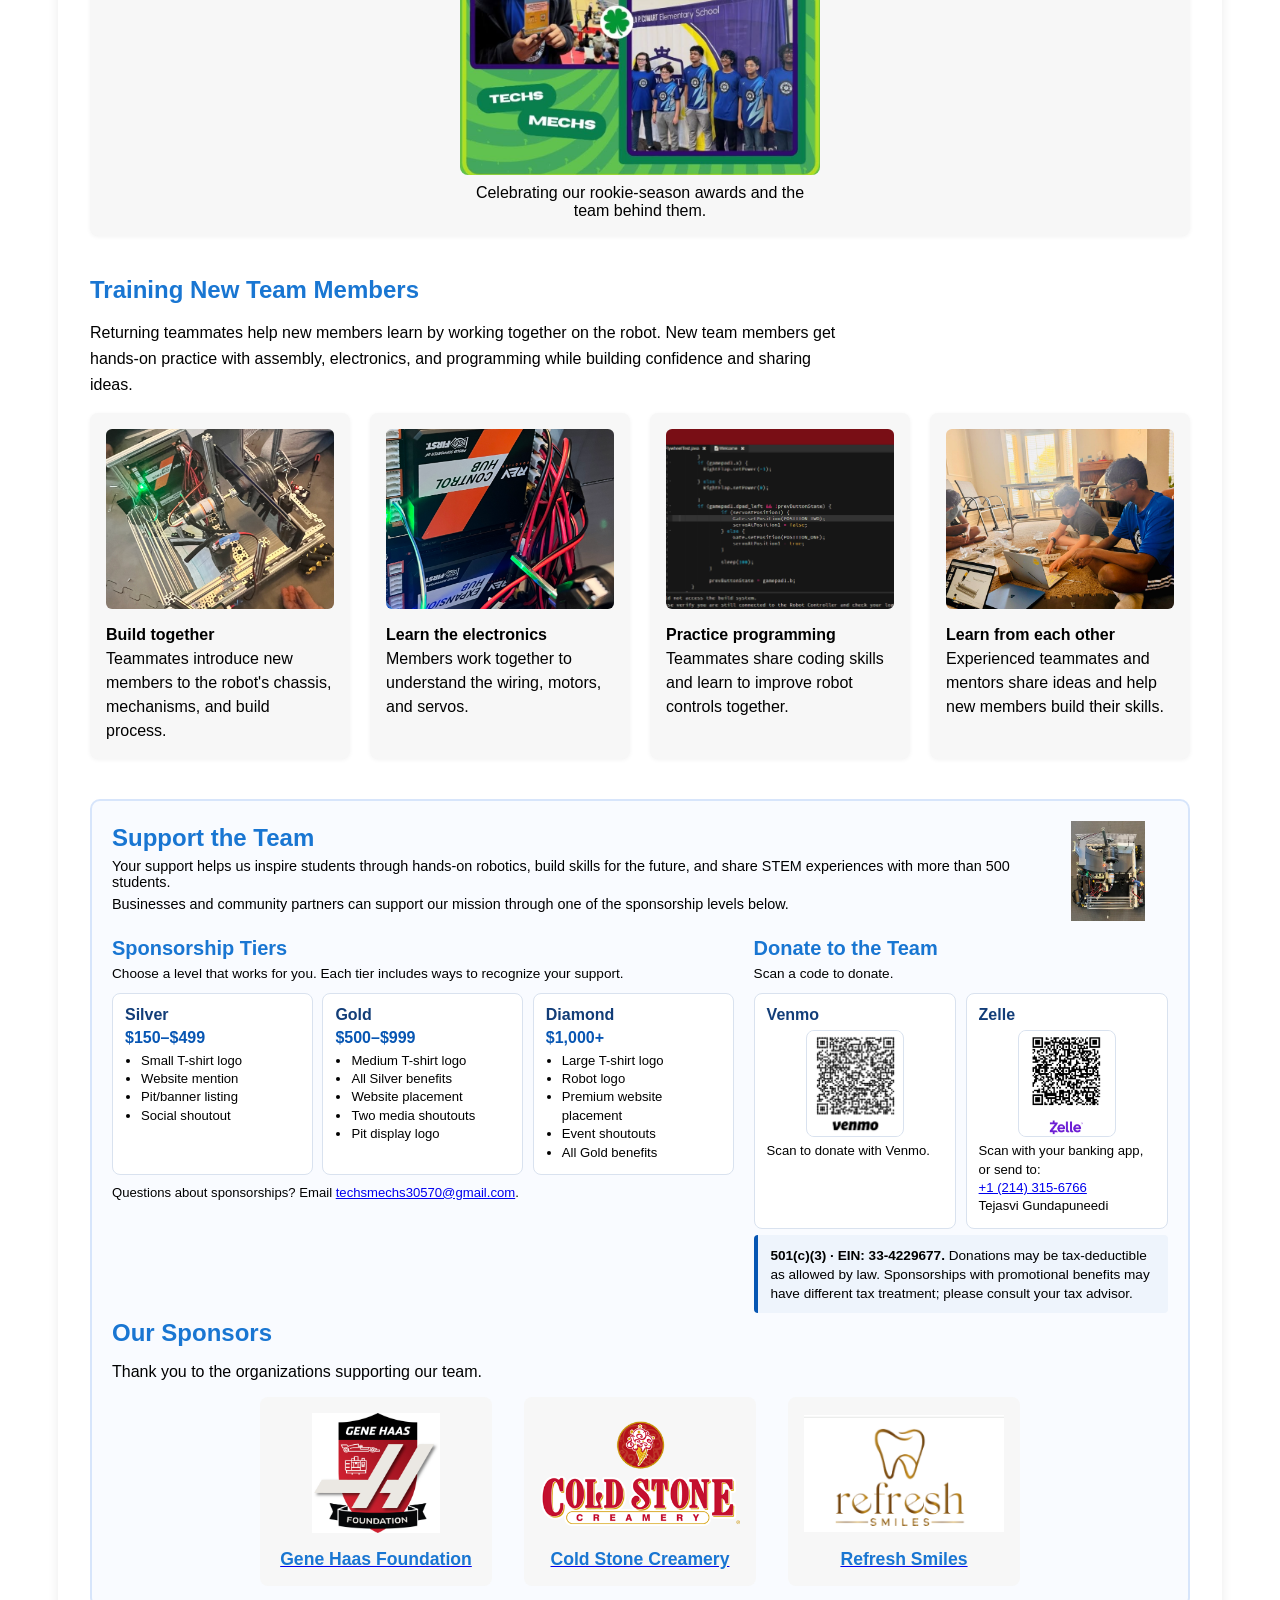
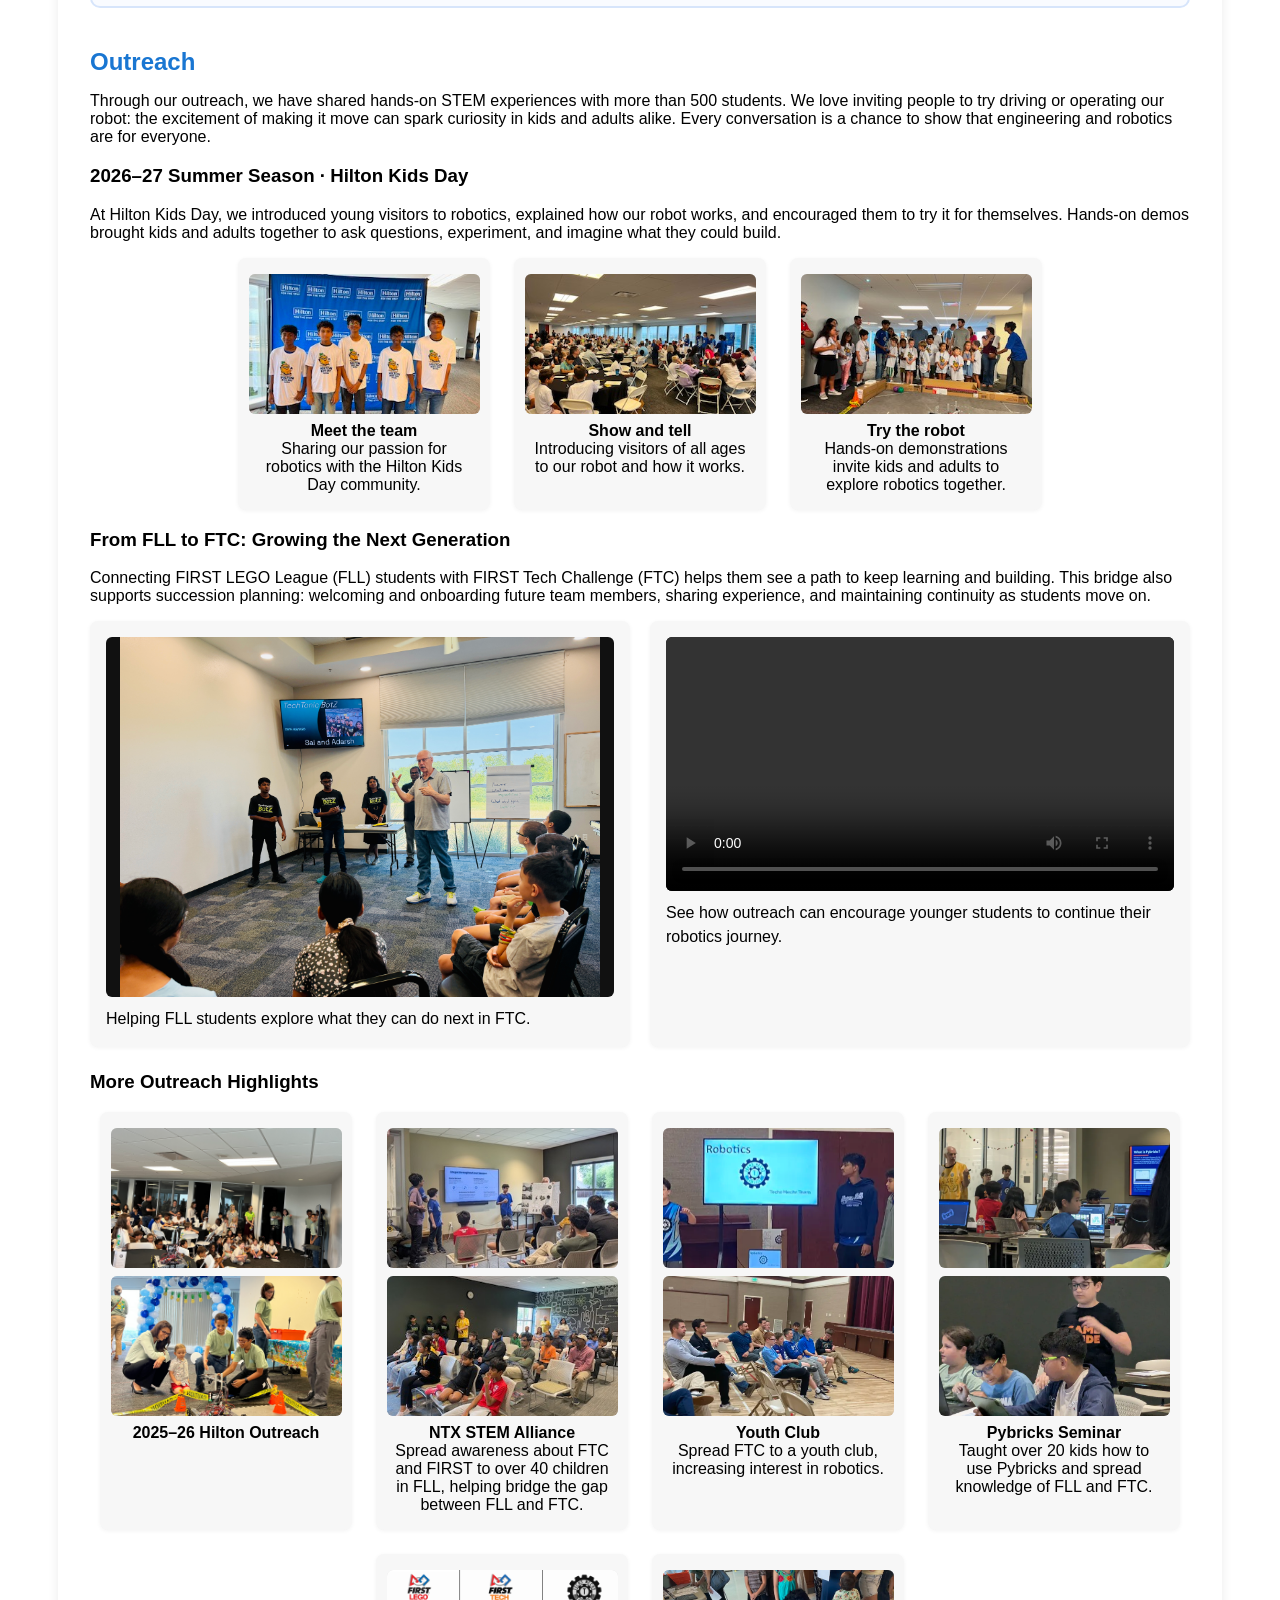
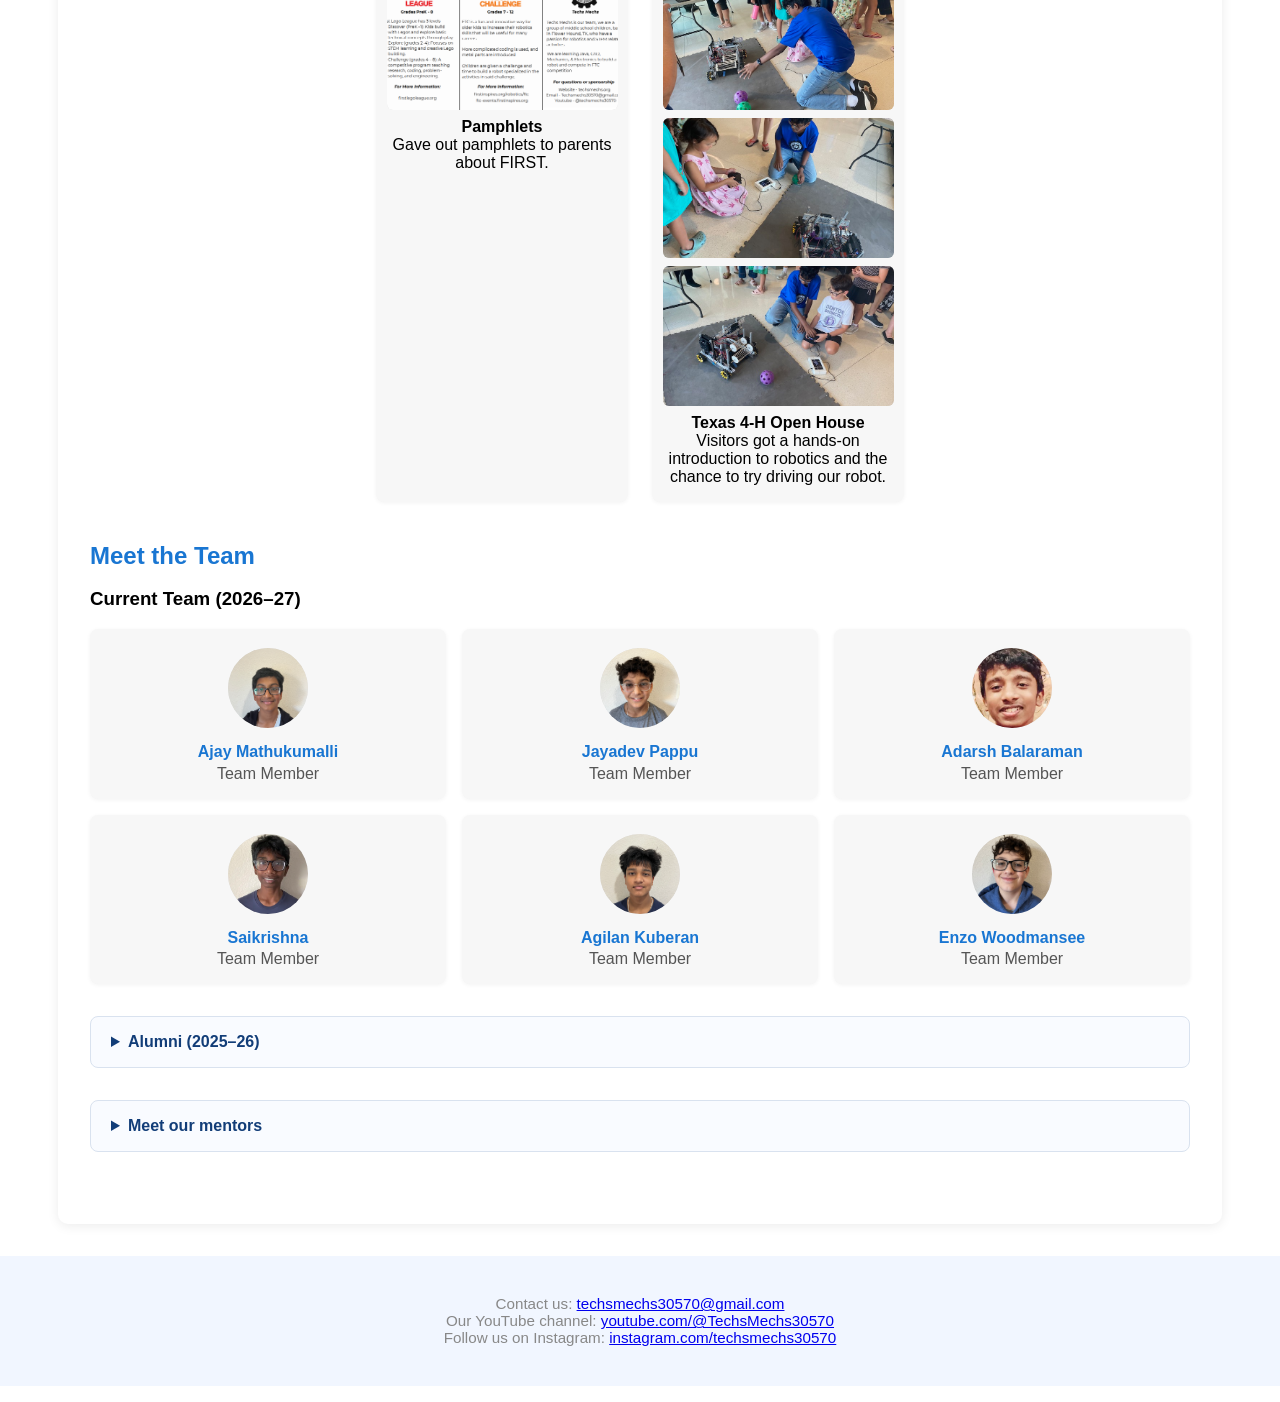
==== commit 0bbd8be2: "updates" ====
--- a/index.html
+++ b/index.html
@@ -838,8 +838,7 @@
                 <div class="outreach-box">
                     <img src="pictures/outreach-events/Presentation.jpg" alt="Hilton Kids Day Photo 1">
                     <img src="pictures/outreach-events/Demo.jpg.jpg" alt="Hilton Kids Day Photo 2">
-                    <div><strong>Earlier Hilton Kids Day</strong></div>
-                    <div>We presented to 150 kids and let them try out the robot.</div>
+                    <div><strong>2025–26 Hilton Outreach</strong></div>
                 </div>
                 <div class="outreach-box">
                     <img src="pictures/outreach-events/NTX-Outreach1-Photo.JPG" alt="NTX STEM Alliance Photo 1">
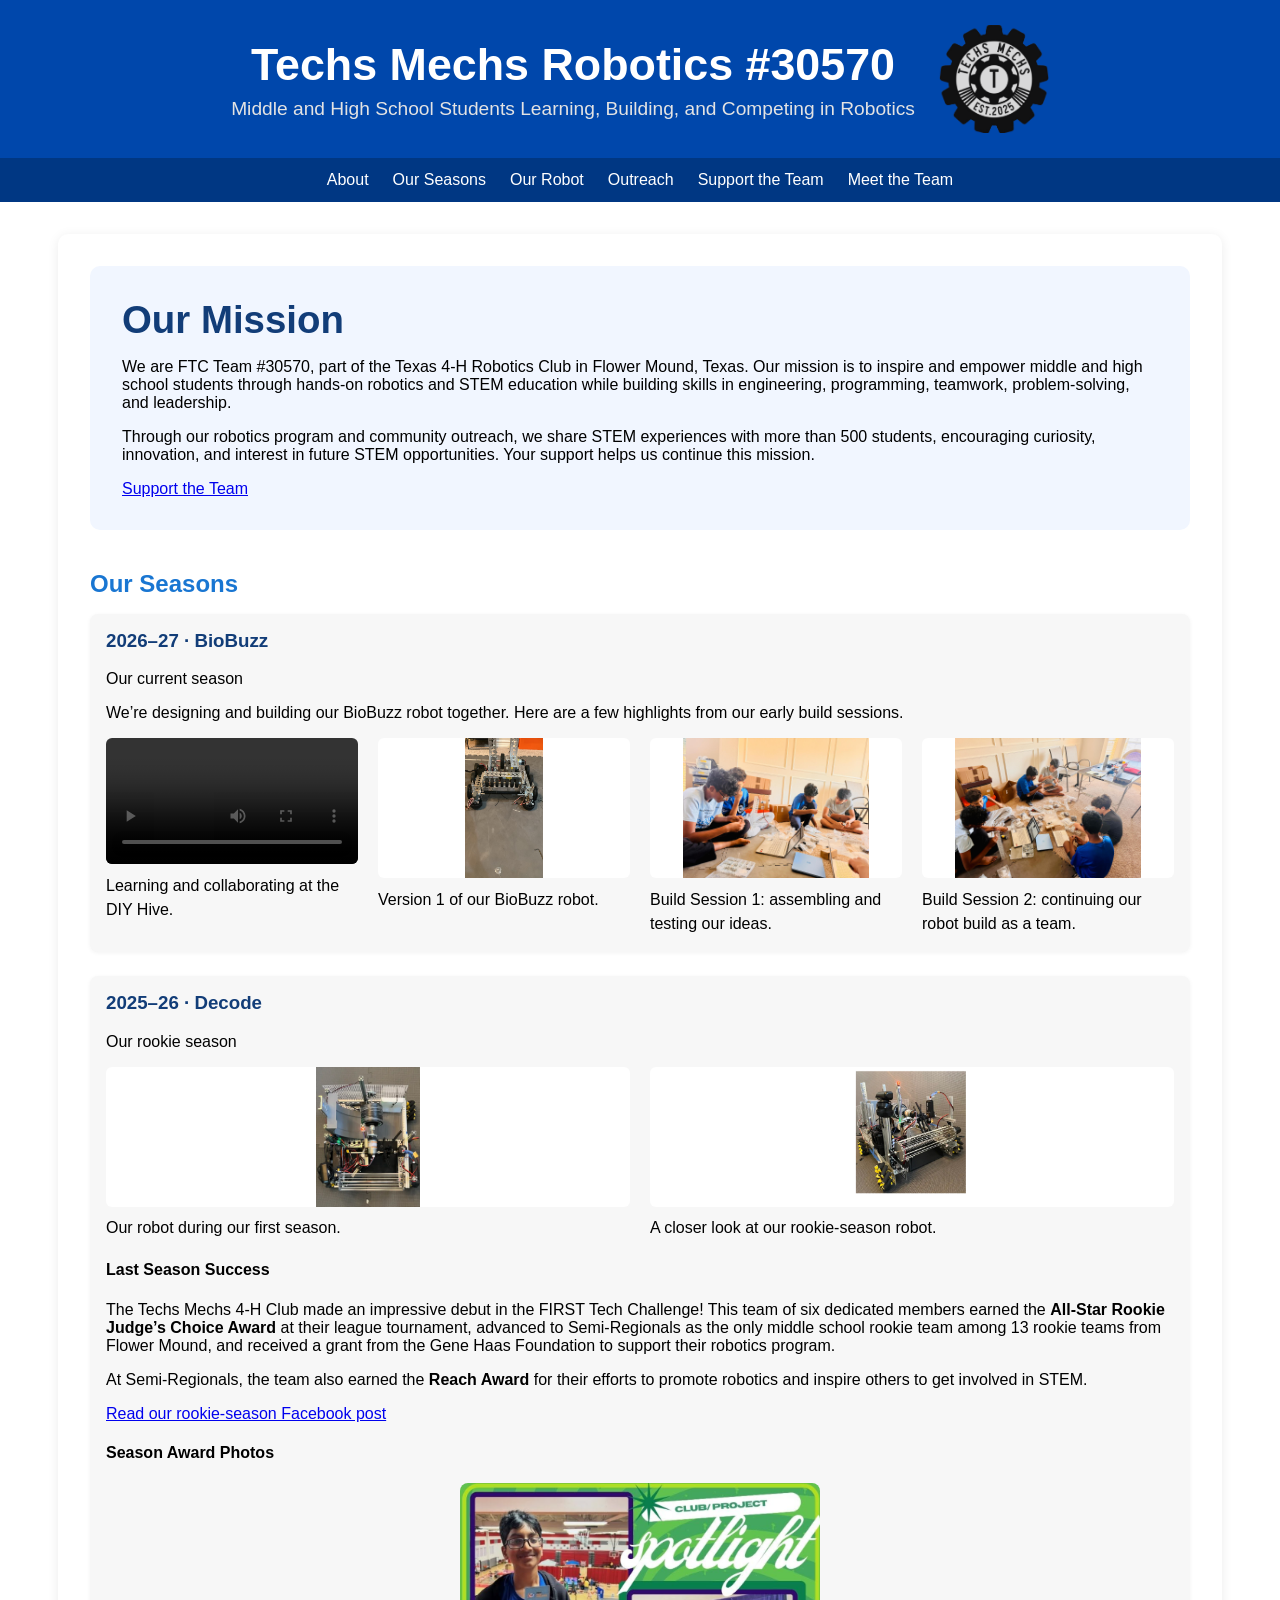
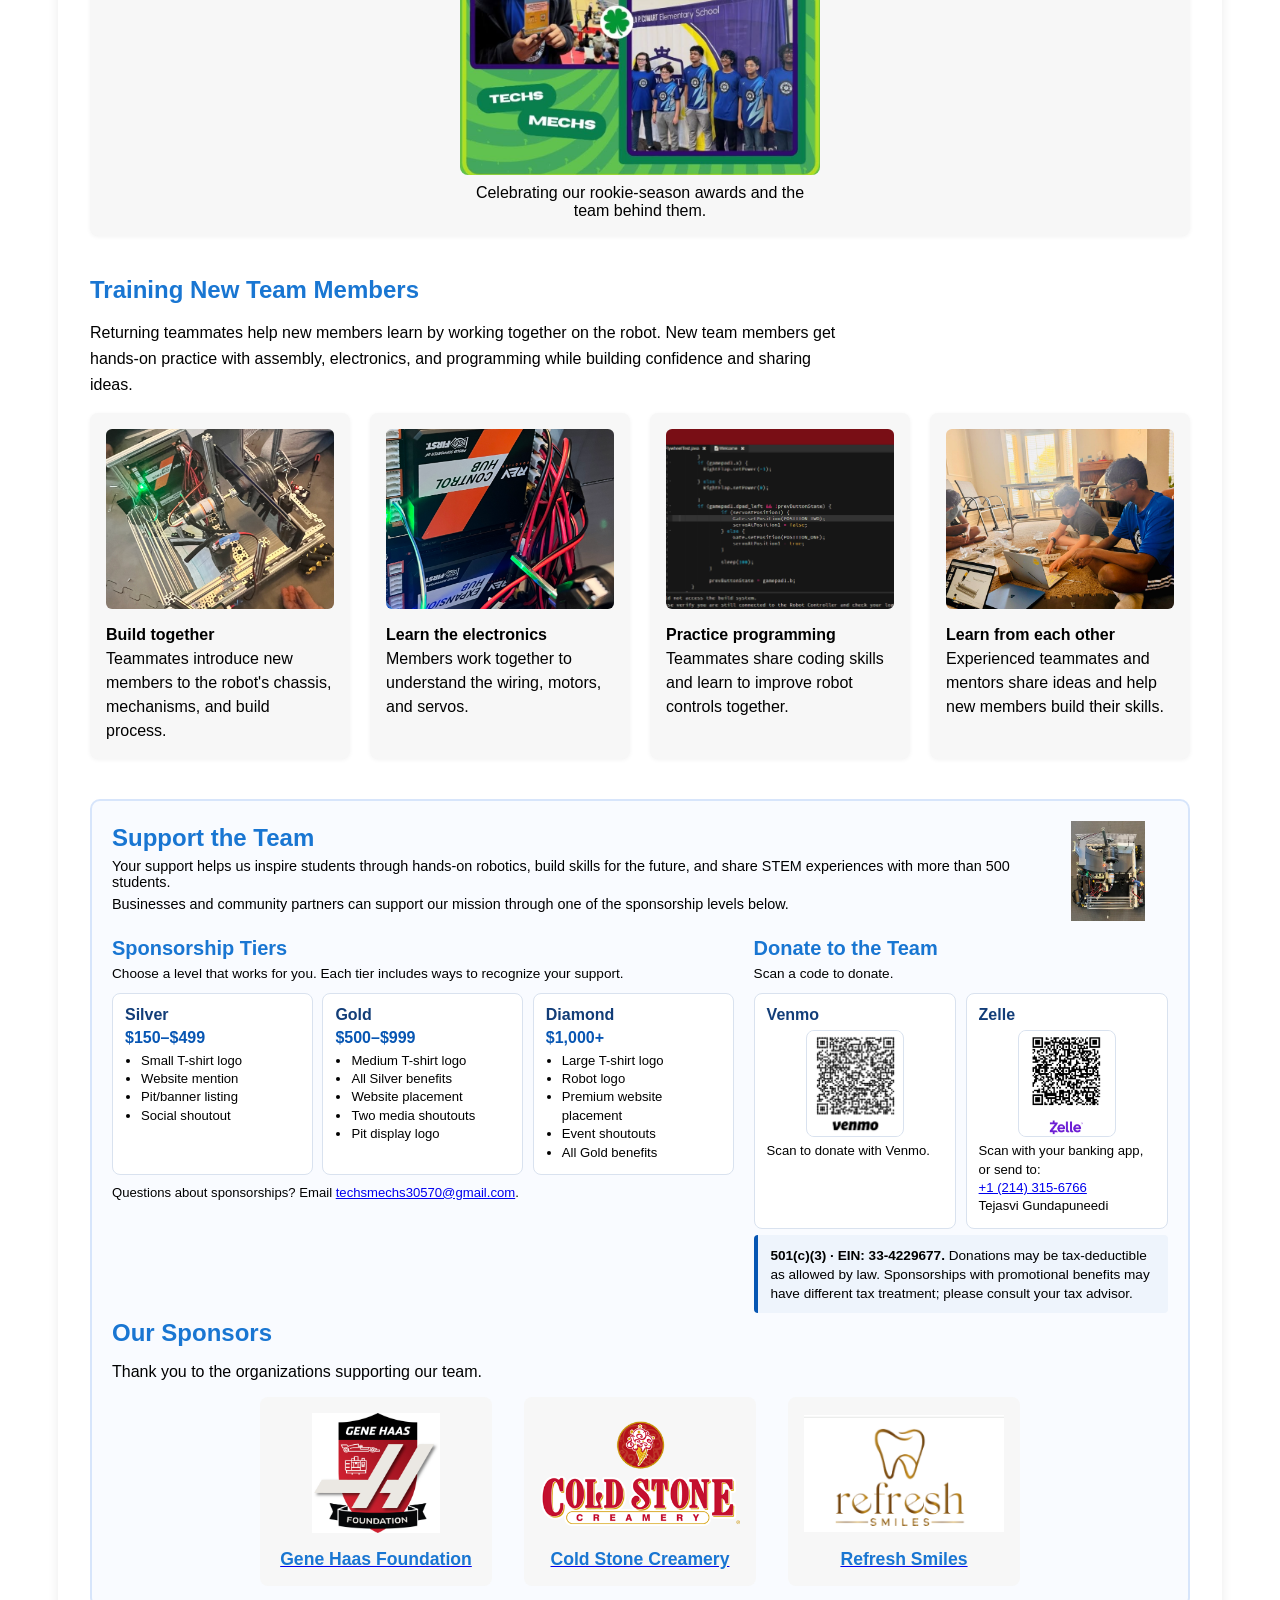
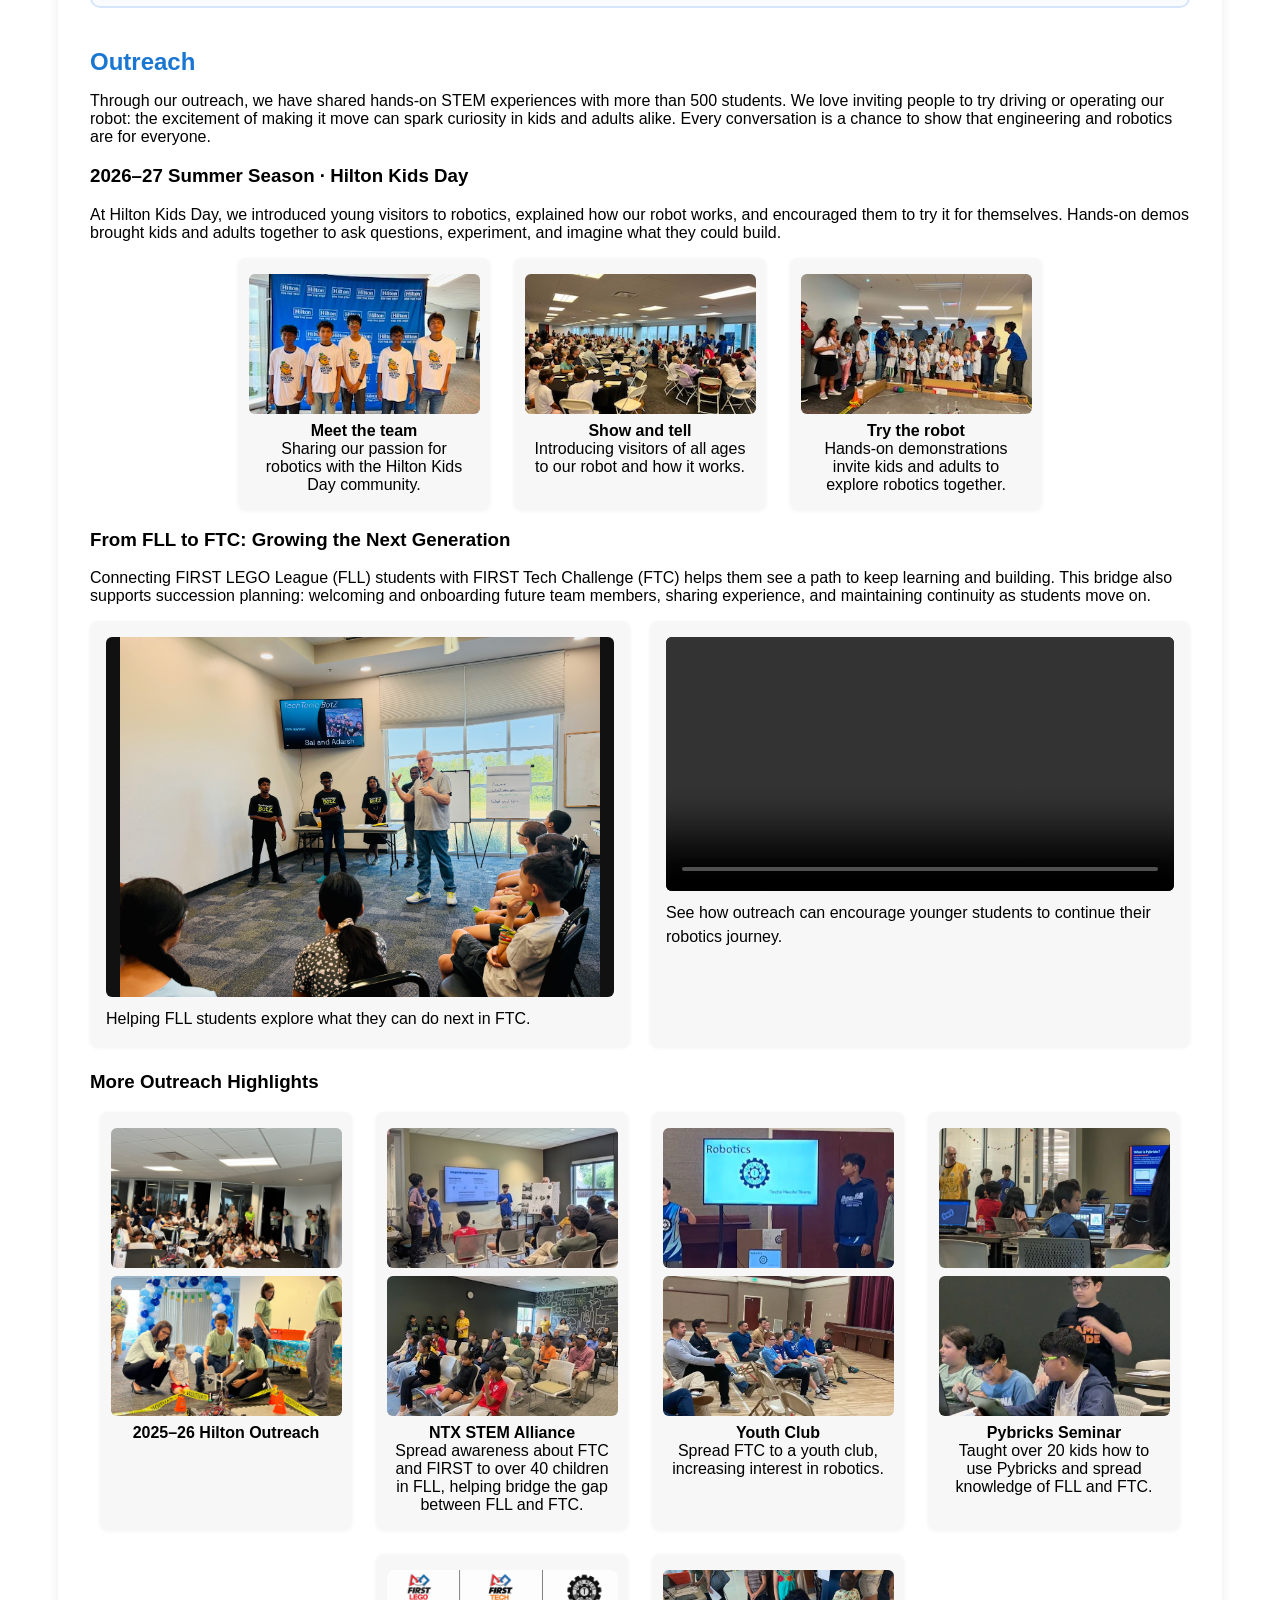
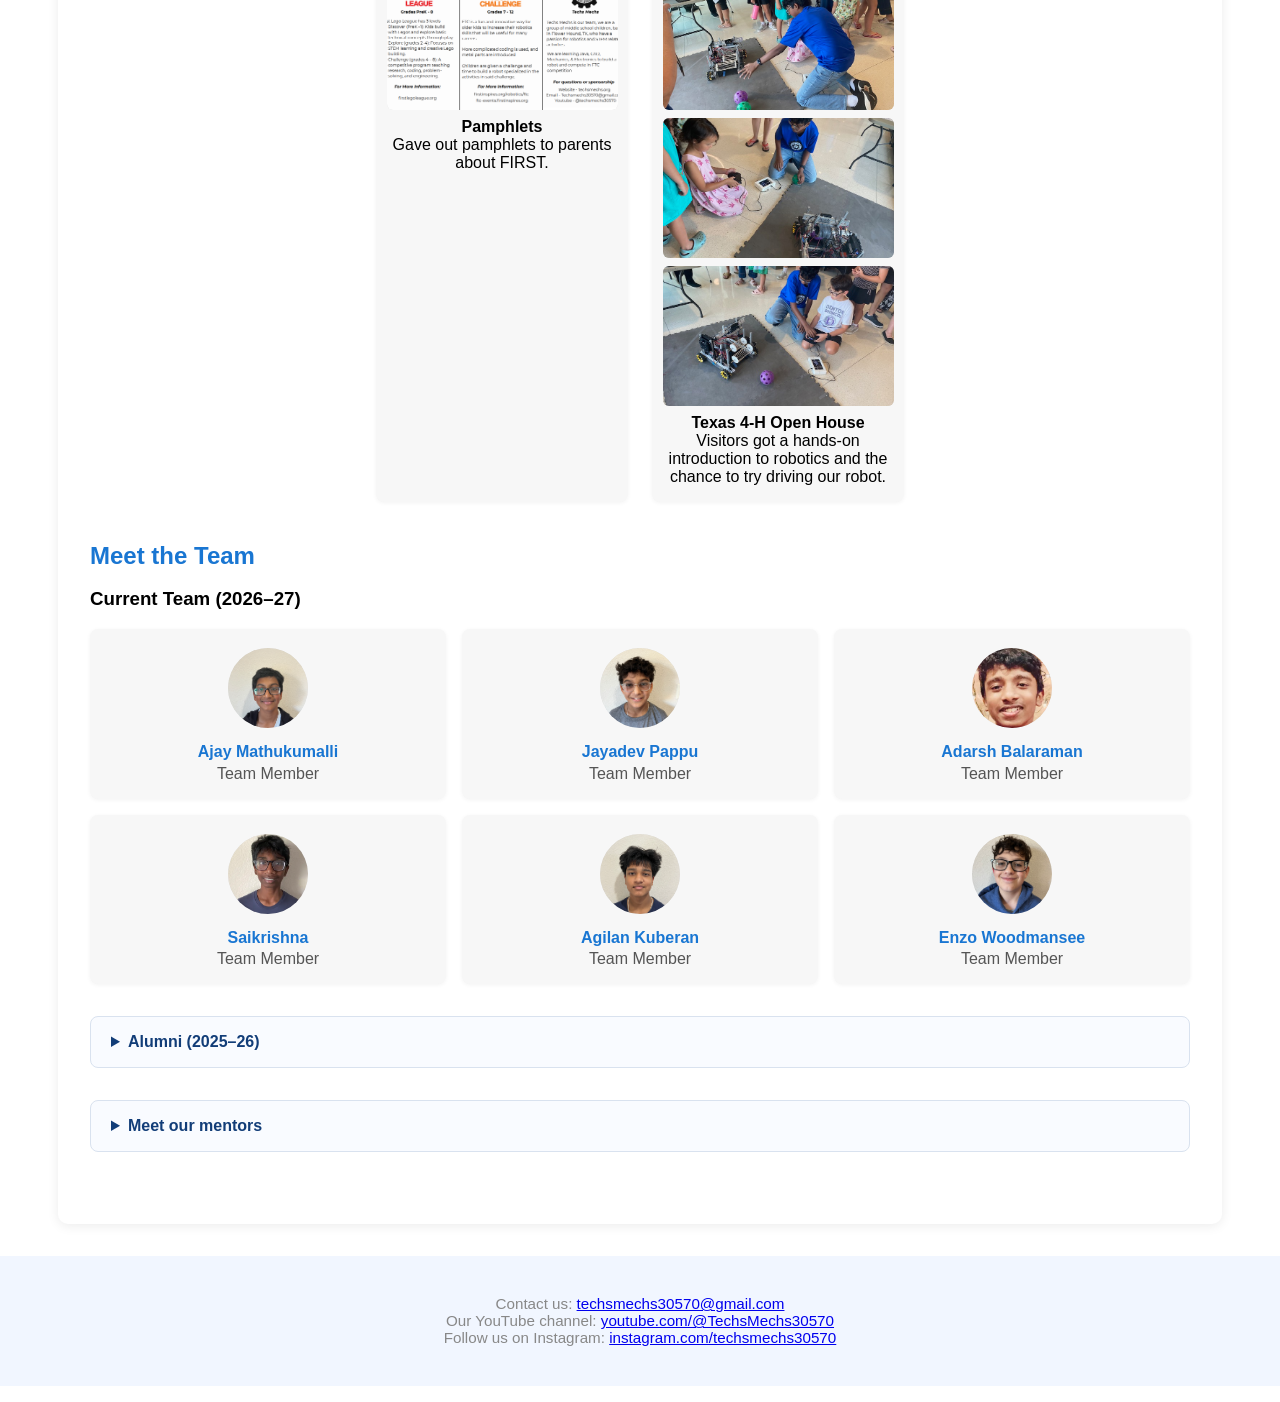
==== commit 92144389: "video" ====
--- a/index.html
+++ b/index.html
@@ -109,7 +109,8 @@
             grid-template-columns: repeat(auto-fit, minmax(220px, 1fr));
             gap: 1.25rem;
         }
-        .season-photo-gallery img {
+        .season-photo-gallery img,
+        .season-photo-gallery video {
             display: block;
             width: 100%;
             max-height: 360px;
@@ -644,7 +645,10 @@
                     <p>We’re designing and building our BioBuzz robot together. Here are a few highlights from our early build sessions.</p>
                     <div class="season-photo-gallery">
                         <figure>
-                            <img src="pictures/team-assets/DIY Hive.jpg" alt="Techs Mechs students working together at the DIY Hive">
+                            <video controls playsinline preload="metadata" aria-label="Video of Techs Mechs students working together at the DIY Hive">
+                                <source src="pictures/team-assets/DIY-Hive.mov">
+                                Your browser does not support this video. <a href="pictures/team-assets/DIY-Hive.mov">Open the video file</a>.
+                            </video>
                             <figcaption>Learning and collaborating at the DIY Hive.</figcaption>
                         </figure>
                         <figure>
